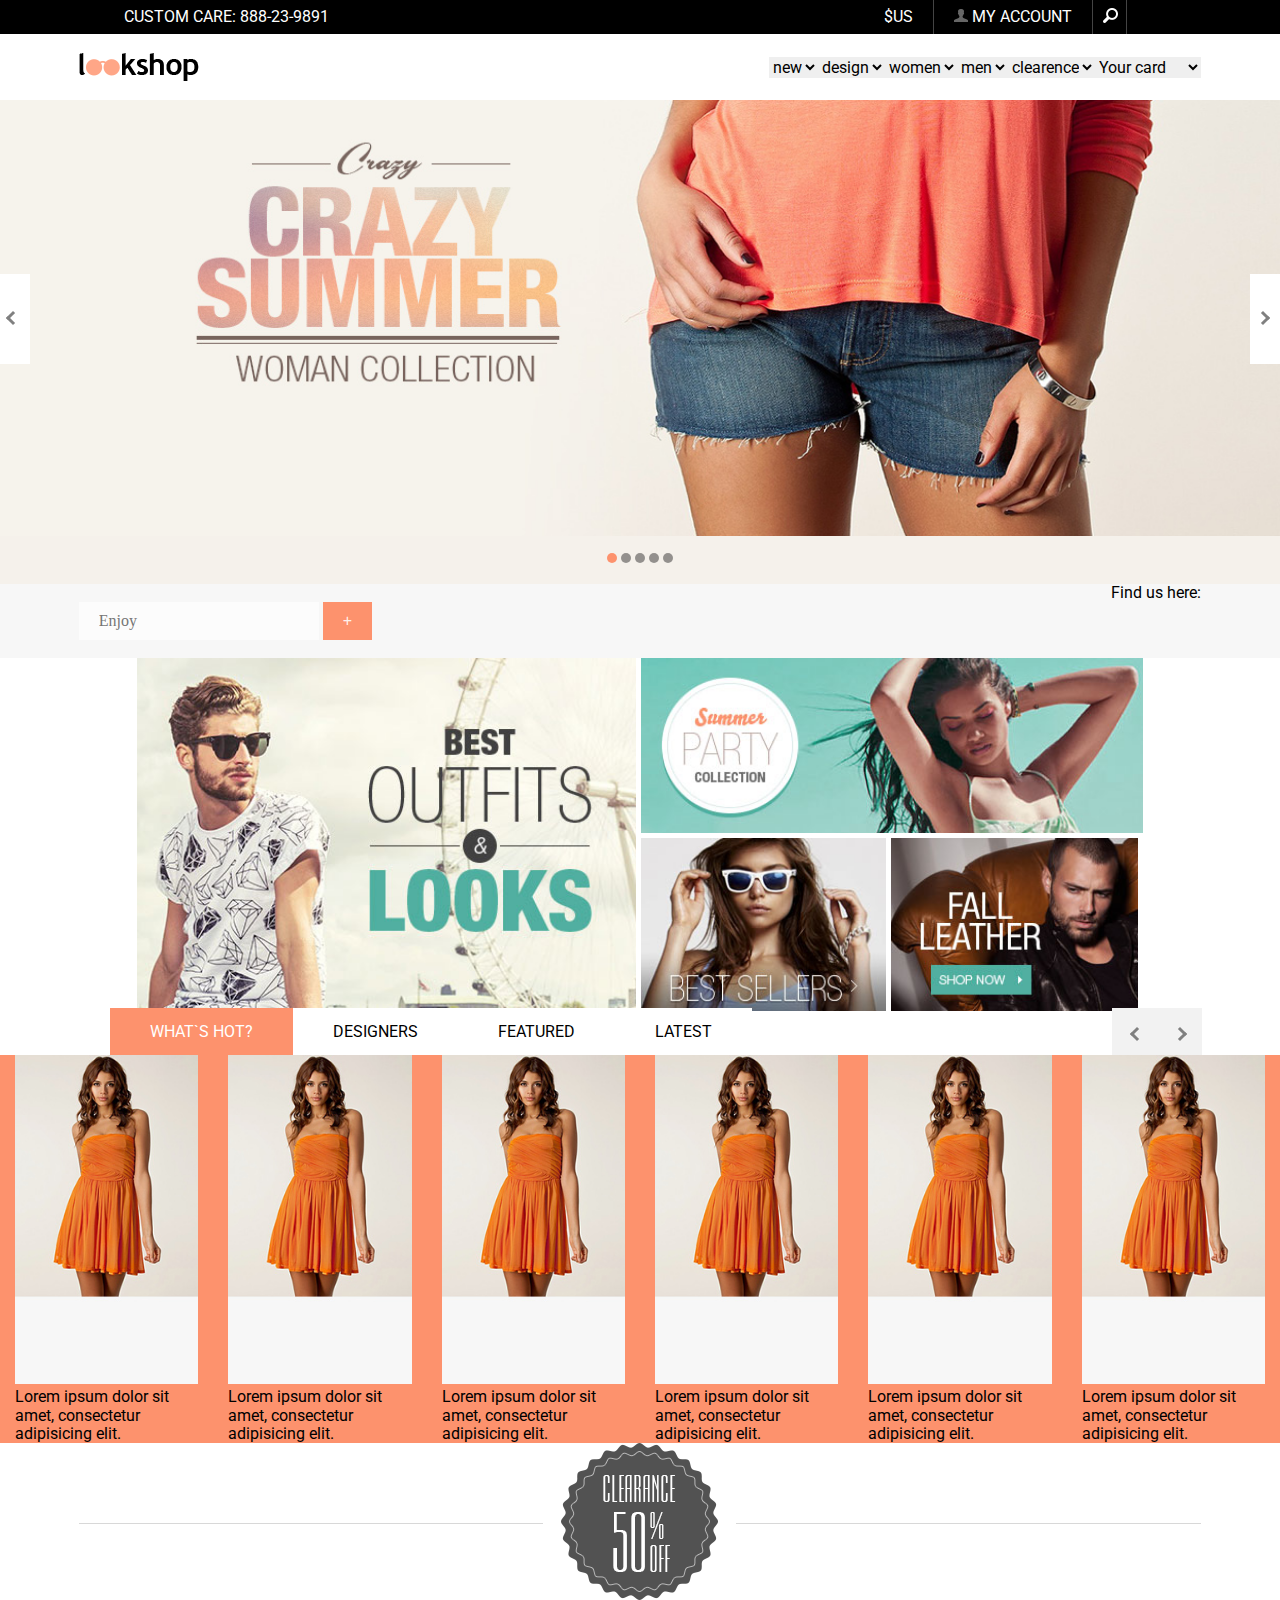
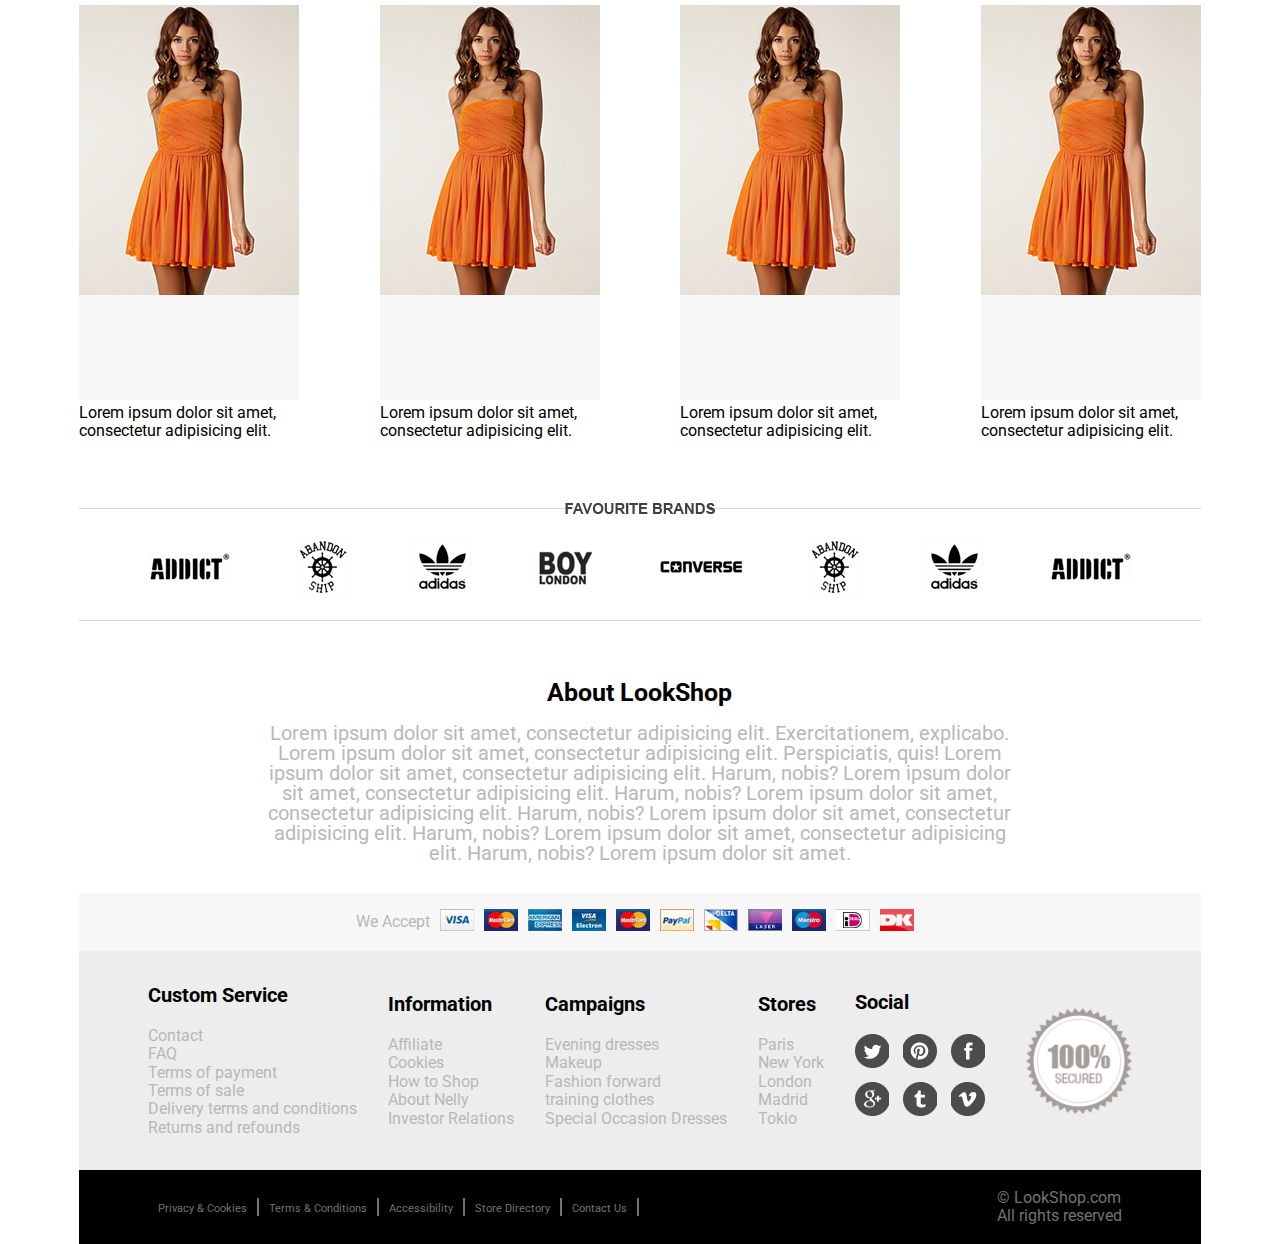
==== homework04/index.html @ 44916076 "hw04 fix collage and hover carusel" ====
<!doctype html>
<html lang="en">
<head>
    <meta charset="UTF-8">
    <meta name="viewport"
          content="width=device-width, user-scalable=no, initial-scale=1.0, maximum-scale=1.0, minimum-scale=1.0">
    <meta http-equiv="X-UA-Compatible" content="ie=edge">
    <link rel="stylesheet" href="css/style.css">
    <link href="https://fonts.googleapis.com/css?family=Roboto" rel="stylesheet">
    <title>Document</title>
</head>
<body>
<div id="wrapper">
    <div id="header" class="header">
        <div class="user-line">
            <span>custom care: 888-23-9891</span>
            <ul class="settings">
                <li><a class="active" href="#">$us</a>
                    <ul class="langueges">
                        <li><a href="#">ru</a></li>
                        <li><a href="#">chinese</a></li>
                        <li><a href="#">pl</a></li>
                    </ul>
                </li>
                <li><img src="img/user.png" alt=""> <a href="#">my account</a></li>
                <li class="search">
                    <form action="#">
                        <input type="text">
                    </form>
                </li>
            </ul>
        </div>
        <div class="header-bottom">
            <img src="img/logo.png" alt="">
            <ul class="select">
                <li>
                    <form action="#">
                        <select name="new" id="s1">
                            <option value="">new</option>
                            <option value=""></option>
                            <option value=""></option>
                        </select>
                    </form>
                </li>
                <li>
                    <form action="#">
                        <select name="design" id="s2">
                            <option value="">design</option>
                            <option value=""></option>
                            <option value=""></option>
                        </select>
                    </form>
                </li>
                <li>
                    <form action="#">
                        <select name="women" id="s3">
                            <option value="">women</option>
                            <option value=""></option>
                            <option value=""></option>
                        </select>
                    </form>
                </li>
                <li>
                    <form action="#">
                        <select name="men" id="s4">
                            <option value="">men</option>
                            <option value=""></option>
                            <option value=""></option>
                        </select>
                    </form>
                </li>
                <li>
                    <form action="#">
                        <select name="clearence" id="s5">
                            <option value="">clearence</option>
                            <option value=""></option>
                            <option value=""></option>
                        </select>
                    </form>
                </li>
                <li>
                    <form>
                        <select id="card" name="card">
                            <option value="au">Your card</option>
                            <option value="ca">second card</option>
                            <option value="usa">credit card</option>
                        </select>
                    </form>


                </li>
            </ul>
        </div>
    </div>
    <div id="main">
        <div class="container">
            <input type="radio" name="image" id="i1" checked>
            <input type="radio" name="image" id="i2">
            <input type="radio" name="image" id="i3">
            <input type="radio" name="image" id="i4">
            <input type="radio" name="image" id="i5">

            <div class="slide-img" id="one">
                <img src="img/slider0.jpg" alt="">
                <label for="i5" class="pre">
                    <div class="arrow-left"></div>
                </label>
                <label for="i2" class="nxt">
                    <div class="arrow-right"></div>
                </label>
            </div>
            <div class="slide-img" id="two">
                <img src="img/slider1.jpg" alt="">
                <label for="i1" class="pre">
                    <div class="arrow-left"></div>
                </label>
                <label for="i3" class="nxt">
                    <div class="arrow-right"></div>
                </label>
            </div>
            <div class="slide-img" id="three">
                <img src="img/slider2.jpg" alt="">
                <label for="i2" class="pre">
                    <div class="arrow-left"></div>
                </label>
                <label for="i4" class="nxt">
                    <div class="arrow-right"></div>
                </label>
            </div>
            <div class="slide-img" id="four">
                <img src="img/slider3.jpg" alt="">
                <label for="i3" class="pre">
                    <div class="arrow-left"></div>
                </label>
                <label for="i5" class="nxt">
                    <div class="arrow-right"></div>
                </label>
            </div>
            <div class="slide-img" id="five">
                <img src="https://static.zerochan.net/Dio.Brando.full.704093.jpg" alt="">
                <label for="i4" class="pre">
                    <div class="arrow-left"></div>
                </label>
                <label for="i1" class="nxt">
                    <div class="arrow-right"></div>
                </label>
            </div>
            <div class="nav-dots">
                <label for="i1" class="dots" id="dot1"></label>
                <label for="i2" class="dots" id="dot2"></label>
                <label for="i3" class="dots" id="dot3"></label>
                <label for="i4" class="dots" id="dot4"></label>
                <label for="i5" class="dots" id="dot5"></label>
            </div>
        </div>
        <div class="social-line">
            <div>
                <form action="#">
                    <input class="enjoy-css" placeholder="Enjoy"/>
                    <input type="button" class="plus" value="+"/>
                </form>
                <ul>
                    <li>Find us here:</li>
                    <li><a href="#"><img src="#" alt=""></a></li>
                    <li><a href="#"><img src="#" alt=""></a></li>
                    <li><a href="#"><img src="#" alt=""></a></li>
                </ul>
            </div>
        </div>
        <div class="collage">
            <div class="col-one">
                <a href="#"><img src="img/collage1.jpg" alt=""></a>
            </div>
            <div class="col-two">
                <div class="row-one">
                    <a href="#"><img src="img/collage2.jpg" alt=""></a>
                </div>
                <div class="row-two">
                    <a href="#"><img src="img/collage3.jpg" alt=""></a>
                    <a href="#"><img src="img/collage4.jpg" alt=""></a>
                </div>
            </div>
        </div>
    </div>
    <div class="carusel">
        <div class="carusel-menu">
            <ul>
                <li class="active"><a href="#">what`s hot?</a></li>
                <li><a href="#">designers</a></li>
                <li><a href="#">featured</a></li>
                <li><a href="#">latest</a></li>
            </ul>
            <div class="arrows">
                <div>
                    <div class="arrow-left"></div>
                </div>
                <div>
                    <div class="arrow-right"></div>
                </div>

            </div>
        </div>
        <div class="carusel-baraban">
            <div class="holder">
                <div class="holder-wrapper">
                    <div>
                        <img src="img/carusel.jpg" alt="">
                    </div>
                    <div class="carusel-content">
                        <div class="add-card"></div>
                        <div>
                            <p>Lorem ipsum dolor sit amet,
                                consectetur adipisicing elit.</p>
                        </div>
                    </div>
                </div>
            </div>
            <div class="holder">
                <div class="holder-wrapper">
                    <div>
                        <img src="img/carusel.jpg" alt="">
                    </div>
                    <div class="carusel-content">
                        <div class="add-card"></div>
                        <div>
                            <p>Lorem ipsum dolor sit amet,
                                consectetur adipisicing elit.</p>
                        </div>
                    </div>
                </div>
            </div>
            <div class="holder">
                <div class="holder-wrapper">
                    <div>
                        <img src="img/carusel.jpg" alt="">
                    </div>
                    <div class="carusel-content">
                        <div class="add-card"></div>
                        <div>
                            <p>Lorem ipsum dolor sit amet,
                                consectetur adipisicing elit.</p>
                        </div>
                    </div>
                </div>
            </div>
            <div class="holder">
                <div class="holder-wrapper">
                    <div>
                        <img src="img/carusel.jpg" alt="">
                    </div>
                    <div class="carusel-content">
                        <div class="add-card"></div>
                        <div>
                            <p>Lorem ipsum dolor sit amet,
                                consectetur adipisicing elit.</p>
                        </div>
                    </div>
                </div>
            </div>
            <div class="holder">
                <div class="holder-wrapper">
                    <div>
                        <img src="img/carusel.jpg" alt="">
                    </div>
                    <div class="carusel-content">
                        <div class="add-card"></div>
                        <div>
                            <p>Lorem ipsum dolor sit amet,
                                consectetur adipisicing elit.</p>
                        </div>
                    </div>
                </div>
            </div>
            <div class="holder">
                <div class="holder-wrapper">
                    <div>
                        <img src="img/carusel.jpg" alt="">
                    </div>
                    <div class="carusel-content">
                        <div class="add-card"></div>
                        <div>
                            <p>Lorem ipsum dolor sit amet,
                                consectetur adipisicing elit.</p>
                        </div>
                    </div>
                </div>
            </div>
        </div>
    </div>
    <div class="top-sales">
        <div class="rectangle">
            <div class="line"></div>
            <div>
                <img src="img/clearance.png" alt="">
            </div>
            <div class="line"></div>
        </div>
        <div class="top-model">
            <div class="holder">
                <div class="holder-wrapper">
                    <div>
                        <img src="img/carusel.jpg" alt="">
                    </div>
                    <div class="carusel-content">
                        <div class="add-card"></div>
                        <div>
                            <p>Lorem ipsum dolor sit amet,
                                consectetur adipisicing elit.</p>
                        </div>
                    </div>
                </div>
            </div>
            <div class="holder">
                <div class="holder-wrapper">
                    <div>
                        <img src="img/carusel.jpg" alt="">
                    </div>
                    <div class="carusel-content">
                        <div class="add-card"></div>
                        <div>
                            <p>Lorem ipsum dolor sit amet,
                                consectetur adipisicing elit.</p>
                        </div>
                    </div>
                </div>
            </div>
            <div class="holder">
                <div class="holder-wrapper">
                    <div>
                        <img src="img/carusel.jpg" alt="">
                    </div>
                    <div class="carusel-content">
                        <div class="add-card"></div>
                        <div>
                            <p>Lorem ipsum dolor sit amet,
                                consectetur adipisicing elit.</p>
                        </div>
                    </div>
                </div>
            </div>
            <div class="holder">
                <div class="holder-wrapper">
                    <div>
                        <img src="img/carusel.jpg" alt="">
                    </div>
                    <div class="carusel-content">
                        <div class="add-card"></div>
                        <div>
                            <p>Lorem ipsum dolor sit amet,
                                consectetur adipisicing elit.</p>
                        </div>
                    </div>
                </div>
            </div>
    </div>
    <div class="add">
        <div>
            <div class="line"></div>
            <img src="img/favorite.png" alt="">
            <div class="line"></div>
        </div>
        <div class="brends">
            <img src="img/brend1.png" alt="">
            <img src="img/brend2.png" alt="">
            <img src="img/brend3.png" alt="">
            <img src="img/brend4.png" alt="">
            <img src="img/brend5.png" alt="">
            <img src="img/brend2.png" alt="">
            <img src="img/brend3.png" alt="">
            <img src="img/brend1.png" alt="">
        </div>
        <div class="line"></div>
    </div>
    <div class="about">
        <h3>About LookShop</h3>
        <p>Lorem ipsum dolor sit amet, consectetur adipisicing elit. Exercitationem, explicabo.
            Lorem ipsum dolor sit amet, consectetur adipisicing elit. Perspiciatis, quis!
            Lorem ipsum dolor sit amet, consectetur adipisicing elit. Harum, nobis?
            Lorem ipsum dolor sit amet, consectetur adipisicing elit. Harum, nobis?
            Lorem ipsum dolor sit amet, consectetur adipisicing elit. Harum, nobis?
            Lorem ipsum dolor sit amet, consectetur adipisicing elit. Harum, nobis?
            Lorem ipsum dolor sit amet, consectetur adipisicing elit. Harum, nobis?
            Lorem ipsum dolor sit amet.</p>
    </div>
    <div class="pay">
        <div class="pay-systems">
            <span>We Accept</span>
            <a href="#"><img src="img/pay-visa.jpg" alt=""></a>
            <a href="#"><img src="img/pay-mastercard.jpg" alt=""></a>
            <a href="#"><img src="img/pay-blue.jpg" alt=""></a>
            <a href="#"><img src="img/pay-electron.jpg" alt=""></a>
            <a href="#"><img src="img/pay-mastercard.jpg" alt=""></a>
            <a href="#"><img src="img/pay-pal.jpg" alt=""></a>
            <a href="#"><img src="img/pay-delta.jpg" alt=""></a>
            <a href="#"><img src="img/pay-lafer.jpg" alt=""></a>
            <a href="#"><img src="img/pay-uno.jpg" alt=""></a>
            <a href="#"><img src="img/pay-di.jpg" alt=""></a>
            <a href="#"><img src="img/pay-dk.jpg" alt=""></a>
        </div>
    </div>
    <footer id="footer" class="footer">
        <div class="lighter-foot">
            <div>
                <ul>
                    <li><a href="#">Custom Service</a></li>
                    <li><a href="#">Contact</a></li>
                    <li><a href="#">FAQ</a></li>
                    <li><a href="#">Terms of payment</a></li>
                    <li><a href="#">Terms of sale</a></li>
                    <li><a href="#">Delivery terms and conditions</a></li>
                    <li><a href="#">Returns and refounds</a></li>
                </ul>
                <ul>
                    <li><a href="#">Information</a></li>
                    <li><a href="#">Affiliate</a></li>
                    <li><a href="#">Cookies</a></li>
                    <li><a href="#">How to Shop</a></li>
                    <li><a href="#">About Nelly</a></li>
                    <li><a href="#">Investor Relations</a></li>
                </ul>
                <ul>
                    <li><a href="#">Campaigns</a></li>
                    <li><a href="#">Evening dresses</a></li>
                    <li><a href="#">Makeup</a></li>
                    <li><a href="#">Fashion forward</a></li>
                    <li><a href="#">training clothes</a></li>
                    <li><a href="#">Special Occasion Dresses</a></li>
                </ul>
                <ul>
                    <li><a href="#">Stores</a></li>
                    <li><a href="#">Paris</a></li>
                    <li><a href="#">New York</a></li>
                    <li><a href="#">London</a></li>
                    <li><a href="#">Madrid</a></li>
                    <li><a href="#">Tokio</a></li>
                </ul>
                <ul class='social'>
                    <li><a href="#">Social</a></li>
                    <li>
                        <a href="#"><img src="img/twitter.png" alt=""></a>
                        <a href="#"><img src="img/patreon.png" alt=""></a>
                        <a href="#"><img src="img/facebook.png" alt=""></a>
                    </li>
                    <li>
                        <a href="#"><img src="img/google.png" alt=""></a>
                        <a href="#"><img src="img/tumblr.png" alt=""></a>
                        <a href="#"><img src="img/vine.png" alt=""></a>
                    </li>
                </ul>
                <img class="rectangle" src="img/100percent.png" alt="">
            </div>
        </div>
        <div class="dark-foot">

            <div>
                <ul class="menu-bottom">
                    <li><a href="#">Privacy & Cookies</a></li>
                    <li><a href="#">Terms & Conditions</a></li>
                    <li><a href="#">Accessibility</a></li>
                    <li><a href="#">Store Directory</a></li>
                    <li><a href="#">Contact Us</a></li>
                </ul>
            </div>
            <div class="copy">
                <ul>
                    <li>&copy LookShop.com</li>
                    <li>All rights reserved</li>
                </ul>
            </div>
        </div>
    </footer>
</body>
</html>
---- homework04/css/style.css ----
* {
    padding: 0;
    margin: 0;
    box-sizing: border-box;
    font-family: 'Roboto', sans-serif;
}

html {
    height: 100%;
}

a {
    text-decoration: none;
    color: #000;
}

ul {
    list-style: none;
}

.wrapper {
    min-height: 100%;
    width: 100%;
    position: relative;
}

.user-line span {
    display: flex;
    align-self: center;
    margin: 0 124px;
    text-transform: uppercase;
}

.user-line {
    color: #ffffff;
    background-color: #000000;
    display: flex;
    flex-direction: row;
    justify-content: space-between;

}

.user-line a {
    color: #ffffff;
}

.user-line .settings {
    display: flex;
    cursor: pointer;
    margin: 0 153px;
    text-transform: uppercase;
    font-family: sans-serif;
}

.user-line .settings li {
    position: relative;
}

.user-line li {
    line-height: 34px;
    padding: 0 20px;
    border-right: 1px solid #444444;
    text-align: center;
}

.user-line .settings .langueges {
    display: none;
    position: absolute;

}

.user-line .settings li:hover .langueges {
    display: block;
    position: absolute;
    background-color: #000;
    animation: navbar 250ms;
}

.user-line .settings li:hover {
    background-color: #900;
}

.user-line .settings li:hover .active {
    color: #fff;
}

.user-line .settings .search {
    width: 34px;
    padding: 0 0;
}

.user-line .settings .search form input {
    background: black url('../img/searchicon.png') no-repeat;
    width: 100%;
    border: none;
    background-position: 10px 0;
}

.header-bottom {
    height: 66px;
    width: 87.7%;
    margin: 0 auto;
    display: flex;
    flex-direction: row;
    justify-content: space-between;
    align-items: center;
}

.header-bottom .select {
    display: flex;
    flex-direction: row;
    align-items: center;
}

.header-bottom select {
    border: none;
}

.container {
    width: 100%;
    height: 484px;
    position: relative;
    background-color: #f5f1eb;
}

.slide-img {
    position: absolute;
    width: 100%;
    height: 90%;
    z-index: 100;
}

.slide-img img {
    width: 100%;
    height: 100%;
}

#i0,
#i1,
#i2,
#i3,
#i4,
#i5 {
    display: none;
}

.pre, .nxt {
    cursor: pointer;
    width: 30px;
    height: 90px;
    background-color: #fff;
    z-index: 11;
}

.pre {
    position: absolute;
    top: 40%;
    left: 0;
}

.nxt {
    position: absolute;
    top: 40%;
    right: 0;
}

.arrow-left,
.arrow-right {
    position: absolute;
    z-index: 11;
    width: 10px;
    height: 10px;
    border-left: 3px solid gray;
    border-bottom: 3px solid gray;
    top: 43%;
    left: 25%;

}

.arrow-left {
    transform: rotate(45deg);
}

.arrow-right {
    transform: rotate(225deg);
}

.nav-dots {
    width: 100%;
    height: 11px;
    bottom: 5%;
    position: absolute;
    z-index: 13;
    text-align: center;
}

.dots {
    display: inline-block;
    width: 10px;
    height: 10px;
    position: relative;
    border-radius: 50%;
    background: rgba(0, 0, 0, .4);
}

.slide-img {
    right: 100%;
    z-index: -1;
}

#i1:checked ~ #one,
#i2:checked ~ #two,
#i3:checked ~ #three,
#i4:checked ~ #four,
#i5:checked ~ #five {
    z-index: 9;
    right: 0;
    -webkit-animation: slider 1000ms;
    -o-animation: slider 1000ms;
    animation: slider 1000ms;
}

#i1:checked ~ .nav-dots #dot1,
#i2:checked ~ .nav-dots #dot2,
#i3:checked ~ .nav-dots #dot3,
#i4:checked ~ .nav-dots #dot4,
#i5:checked ~ .nav-dots #dot5 {
    background: #fd926d;
}

.social-line {
    background: #f7f7f7;
}

.social-line div {
    display: flex;
    flex-direction: row;
    justify-content: space-between;
    align-items: center;
    width: 87.7%;
    margin: 0 auto;
}

.plus {
    border: none;
    padding: 10px 20px;
    -webkit-box-sizing: content-box;
    -moz-box-sizing: content-box;
    box-sizing: content-box;
    cursor: pointer;
    color: rgba(255, 255, 255, 0.9);
    background: #fd926d;
    font: normal 16px/normal Arial Black, Gadget, sans-serif;
    -o-text-overflow: clip;
    text-overflow: clip;
    -webkit-transition: all 300ms cubic-bezier(0.42, 0, 0.58, 1);
    -moz-transition: all 300ms cubic-bezier(0.42, 0, 0.58, 1);
    -o-transition: all 300ms cubic-bezier(0.42, 0, 0.58, 1);
    transition: all 300ms cubic-bezier(0.42, 0, 0.58, 1);
}

.enjoy-css {
    border: none;
    -webkit-box-sizing: content-box;
    -moz-box-sizing: content-box;
    box-sizing: content-box;
    padding: 10px 20px;
    font: normal 16px/normal "Times New Roman", Times, serif;
    color: rgba(0, 142, 198, 1);
    -o-text-overflow: clip;
    text-overflow: clip;
    background: rgba(252, 252, 252, 1);
    text-shadow: 1px 1px 0 rgba(255, 255, 255, 0.66);
    -webkit-transition: all 200ms cubic-bezier(0.42, 0, 0.58, 1);
    -moz-transition: all 200ms cubic-bezier(0.42, 0, 0.58, 1);
    -o-transition: all 200ms cubic-bezier(0.42, 0, 0.58, 1);
    transition: all 200ms cubic-bezier(0.42, 0, 0.58, 1);
}

.collage {
    width: 87.8%;
    height: 350px;
    margin: 0 auto;
    display: flex;
    flex-direction: row;
    justify-content: center;
}

.collage img {
    height: 100%;
    width: 100%;
}

.collage > div:first-child {
    margin-right: 5px;
}

.col-two > div:first-child {
    margin-bottom: 5px;
}

.row-two > a:first-child {
    padding-right: 5px;
}

.col-one {
    height: 100%;
}

.col-two {
    display: flex;
    flex-direction: column;
}

.row-one {
    height: 50%;
    width: 100%;
}

.row-two {
    display: flex;
    height: 50%;
    width: 100%;
}

.carusel {
    display: flex;
    flex-direction: column;
    justify-content: center;

}

.carusel .carusel-menu {
    display: flex;
    flex-direction: row;
    margin: 0 auto;
    width: 87.8%;
    transition: 500ms;
}

.carusel .carusel-menu ul li {
    cursor: pointer;
    line-height: 47px;
    text-align: center;
    text-transform: uppercase;
    display: inline-block;
    background: #fff;
    padding: 0 40px;
    transition: 500ms;
}

.carusel .carusel-menu ul li:hover {
    background: #fd926d;
    transition: 500ms;
}

.carusel .carusel-menu ul li:hover a {
    color: #fff;
    transition: 500ms;
}

.carusel .carusel-menu ul .active {
    background: #fd926d;
}

.carusel .carusel-menu ul .active a {
    color: #fff;
}

.carusel .carusel-menu ul li a {
    color: #000;
}

.carusel .carusel-menu ul {
    display: flex;
    justify-content: flex-end;
    width: 60%;
}

.carusel-menu .arrows {
    width: 40%;
    display: flex;
    justify-content: flex-end;
}

.carusel-menu .arrows > div {
    width: 10%;
    height: 100%;
    cursor: pointer;
    background: #f2f2f2;
}

.carusel-menu .arrows > div:hover {
    background: #fd926d;
    transition: 500ms;
}

.carusel-baraban {
    width: 100%;
    display: flex;
    flex-direction: row;
    justify-content: center;
    background: #fd926d;
}

.carusel-baraban > div {
    padding: 0 15px;
}

.carusel-baraban div, .carusel-baraban img, .carusel-baraban p {
    width: 100%;
}



.carusel-baraban .holder{
    cursor: pointer;
}
.top-sales {
    width: 87.7%;
    margin: 0 auto;
    display: flex;
    flex-direction: column;
    justify-content: center;
}

.top-sales .rectangle {
    display: flex;
    flex-direction: row;
    justify-content: center;
    align-items: center;
}

.top-sales .rectangle > div > img {
    padding: 0 18px;
}

.line {
    width: 100%;
    height: 0;
    border-bottom: 1px solid #d8d8d8;
}

.top-sales .top-model {
    display: flex;
    flex-direction: row;
    justify-content: space-between;
}

.holder:hover .holder-wrapper {
    transition: .5s;
    position: relative;
    top: -10px;
    box-shadow: 0 5px 20px 0 #000;
}

.top-sales .holder{
    max-width: 220px;
}


.arrows .arrow-left,
.arrows .arrow-right {
    position: relative;
    z-index: 1;
    top: 45%;
    width: 10px;
    height: 10px;
    border-left: 3px solid gray;
    border-bottom: 3px solid gray;
}

.arrows .arrow-right {
    left: 40%;

}

.arrows .arrow-left {
    left: 45%;
}

.add {
    padding: 62px 0;
}

.add > div:first-child {
    display: flex;
    flex-direction: row;
    align-items: center;
}

.add .brends {
    display: flex;
    flex-direction: row;
    align-items: center;
    justify-content: space-between;
    width: 87.7%;
    height: 106px;
    margin: 0 auto;
}

.about {
    margin: 0 auto 30px auto;
    display: flex;
    flex-direction: column;
    width: 67.7%;
    align-items: center;
    line-height: 20px;
    font-size: 20px;
    text-align: center;
    color: #b8b8b8;
}

.about h3 {
    color: #000;
    font-size: 25px;
    padding-bottom: 20px
}

.pay {
    background: #f7f7f7;

}

.pay-systems {
    height: 58px;
    display: flex;
    justify-content: center;
    align-items: center;
    width: 87.7%;
    margin: 0 auto;
    color: #b8b8b8;
}

.pay .pay-systems a, .pay .pay-systems span {
    margin-right: 10px;
}

.footer .lighter-foot {
    background: #ededed;
}

.footer .lighter-foot div {
    display: flex;
    flex-direction: row;
    width: 87.7%;
    margin: 0 auto;
    justify-content: space-between;
    align-items: center;
    padding: 33px 0;
}

.footer .lighter-foot div ul li:first-child a {
    font-weight: bolder;
    font-size: 20px;
    color: #000;
}

.footer .lighter-foot div ul li:first-child {
    padding-bottom: 20px;
}

.footer .lighter-foot div .social img {
    margin: 0 10px 10px 0;
}

.footer .lighter-foot div ul li a {
    color: #b8b8b8;
}

.footer .lighter-foot .rectangle {
    width: 106px;
    height: 106px;
}

.footer .lighter-foot ul li:hover {
    font-weight: bolder;
    font-size: 20px;
    transition: 500ms;
}

.footer .lighter-foot ul li:hover a {
    color: #000;
    transition: 500ms;
}

.footer {
    background: #000;
}

.footer .dark-foot {
    display: flex;
    justify-content: space-between;
    align-items: center;
    margin: 0 auto;
    width: 87.7%;
    min-height: 74px;
}

.menu-bottom {
    display: flex;
    justify-content: flex-end;
    align-items: center;
    width: 100%;
    justify-items: auto;
}

.dark-foot li a {
    color: #737373;
    font-size: 11px;
}

.footer .dark-foot ul li {
    padding: 0 10px;
    border-right: 2px solid #737373;
}

.footer .dark-foot .copy li {
    color: #737373;
    border-right: none;
}

.footer .dark-foot ul li:hover {
    background: #737373;
    transition: 500ms;
}

.footer .dark-foot ul li:hover a {
    color: #000;
    transition: 500ms;
}

@keyframes navbar {
    0% {
        opacity: 0;
        top: 37px;
    }
    100% {
        opacity: 1;
        top: 34px;
    }
}

@keyframes slider {
    0% {
        opacity: 0;
        right: 10px;
    }
    100% {
        opacity: 1;
        right: 0;
    }
}

/*! normalize.css v8.0.0 | MIT License | github.com/necolas/normalize.css */

/* Document
   ========================================================================== */

/**
 * 1. Correct the line height in all browsers.
 * 2. Prevent adjustments of font size after orientation changes in iOS.
 */

html {
    line-height: 1.15; /* 1 */
    -webkit-text-size-adjust: 100%; /* 2 */
}

/* Sections
   ========================================================================== */

/**
 * Remove the margin in all browsers.
 */

body {
    margin: 0;
}

/**
 * Correct the font size and margin on `h1` elements within `section` and
 * `article` contexts in Chrome, Firefox, and Safari.
 */

h1 {
    font-size: 2em;
    margin: 0.67em 0;
}

/* Grouping content
   ========================================================================== */

/**
 * 1. Add the correct box sizing in Firefox.
 * 2. Show the overflow in Edge and IE.
 */

hr {
    box-sizing: content-box; /* 1 */
    height: 0; /* 1 */
    overflow: visible; /* 2 */
}

/**
 * 1. Correct the inheritance and scaling of font size in all browsers.
 * 2. Correct the odd `em` font sizing in all browsers.
 */

pre {
    font-family: monospace, monospace; /* 1 */
    font-size: 1em; /* 2 */
}

/* Text-level semantics
   ========================================================================== */

/**
 * Remove the gray background on active links in IE 10.
 */

a {
    background-color: transparent;
}

/**
 * 1. Remove the bottom border in Chrome 57-
 * 2. Add the correct text decoration in Chrome, Edge, IE, Opera, and Safari.
 */

abbr[title] {
    border-bottom: none; /* 1 */
    text-decoration: underline; /* 2 */
    text-decoration: underline dotted; /* 2 */
}

/**
 * Add the correct font weight in Chrome, Edge, and Safari.
 */

b,
strong {
    font-weight: bolder;
}

/**
 * 1. Correct the inheritance and scaling of font size in all browsers.
 * 2. Correct the odd `em` font sizing in all browsers.
 */

code,
kbd,
samp {
    font-family: monospace, monospace; /* 1 */
    font-size: 1em; /* 2 */
}

/**
 * Add the correct font size in all browsers.
 */

small {
    font-size: 80%;
}

/**
 * Prevent `sub` and `sup` elements from affecting the line height in
 * all browsers.
 */

sub,
sup {
    font-size: 75%;
    line-height: 0;
    position: relative;
    vertical-align: baseline;
}

sub {
    bottom: -0.25em;
}

sup {
    top: -0.5em;
}

/* Embedded content
   ========================================================================== */

/**
 * Remove the border on images inside links in IE 10.
 */

img {
    border-style: none;
}

/* Forms
   ========================================================================== */

/**
 * 1. Change the font styles in all browsers.
 * 2. Remove the margin in Firefox and Safari.
 */

button,
input,
optgroup,
select,
textarea {
    font-family: inherit; /* 1 */
    font-size: 100%; /* 1 */
    line-height: 1.15; /* 1 */
    margin: 0; /* 2 */
}

/**
 * Show the overflow in IE.
 * 1. Show the overflow in Edge.
 */

button,
input { /* 1 */
    overflow: visible;
}

/**
 * Remove the inheritance of text transform in Edge, Firefox, and IE.
 * 1. Remove the inheritance of text transform in Firefox.
 */

button,
select { /* 1 */
    text-transform: none;
}

/**
 * Correct the inability to style clickable types in iOS and Safari.
 */

button,
[type="button"],
[type="reset"],
[type="submit"] {
    -webkit-appearance: button;
}

/**
 * Remove the inner border and padding in Firefox.
 */

button::-moz-focus-inner,
[type="button"]::-moz-focus-inner,
[type="reset"]::-moz-focus-inner,
[type="submit"]::-moz-focus-inner {
    border-style: none;
    padding: 0;
}

/**
 * Restore the focus styles unset by the previous rule.
 */

button:-moz-focusring,
[type="button"]:-moz-focusring,
[type="reset"]:-moz-focusring,
[type="submit"]:-moz-focusring {
    outline: 1px dotted ButtonText;
}

/**
 * Correct the padding in Firefox.
 */

fieldset {
    padding: 0.35em 0.75em 0.625em;
}

/**
 * 1. Correct the text wrapping in Edge and IE.
 * 2. Correct the color inheritance from `fieldset` elements in IE.
 * 3. Remove the padding so developers are not caught out when they zero out
 *    `fieldset` elements in all browsers.
 */

legend {
    box-sizing: border-box; /* 1 */
    color: inherit; /* 2 */
    display: table; /* 1 */
    max-width: 100%; /* 1 */
    padding: 0; /* 3 */
    white-space: normal; /* 1 */
}

/**
 * Add the correct vertical alignment in Chrome, Firefox, and Opera.
 */

progress {
    vertical-align: baseline;
}

/**
 * Remove the default vertical scrollbar in IE 10+.
 */

textarea {
    overflow: auto;
}

/**
 * 1. Add the correct box sizing in IE 10.
 * 2. Remove the padding in IE 10.
 */

[type="checkbox"],
[type="radio"] {
    box-sizing: border-box; /* 1 */
    padding: 0; /* 2 */
}

/**
 * Correct the cursor style of increment and decrement buttons in Chrome.
 */

[type="number"]::-webkit-inner-spin-button,
[type="number"]::-webkit-outer-spin-button {
    height: auto;
}

/**
 * 1. Correct the odd appearance in Chrome and Safari.
 * 2. Correct the outline style in Safari.
 */

[type="search"] {
    -webkit-appearance: textfield; /* 1 */
    outline-offset: -2px; /* 2 */
}

/**
 * Remove the inner padding in Chrome and Safari on macOS.
 */

[type="search"]::-webkit-search-decoration {
    -webkit-appearance: none;
}

/**
 * 1. Correct the inability to style clickable types in iOS and Safari.
 * 2. Change font properties to `inherit` in Safari.
 */

::-webkit-file-upload-button {
    -webkit-appearance: button; /* 1 */
    font: inherit; /* 2 */
}

/* Interactive
   ========================================================================== */

/*
 * Add the correct display in Edge, IE 10+, and Firefox.
 */

details {
    display: block;
}

/*
 * Add the correct display in all browsers.
 */

summary {
    display: list-item;
}

/* Misc
   ========================================================================== */

/**
 * Add the correct display in IE 10+.
 */

template {
    display: none;
}

/**
 * Add the correct display in IE 10.
 */

[hidden] {
    display: none;
}
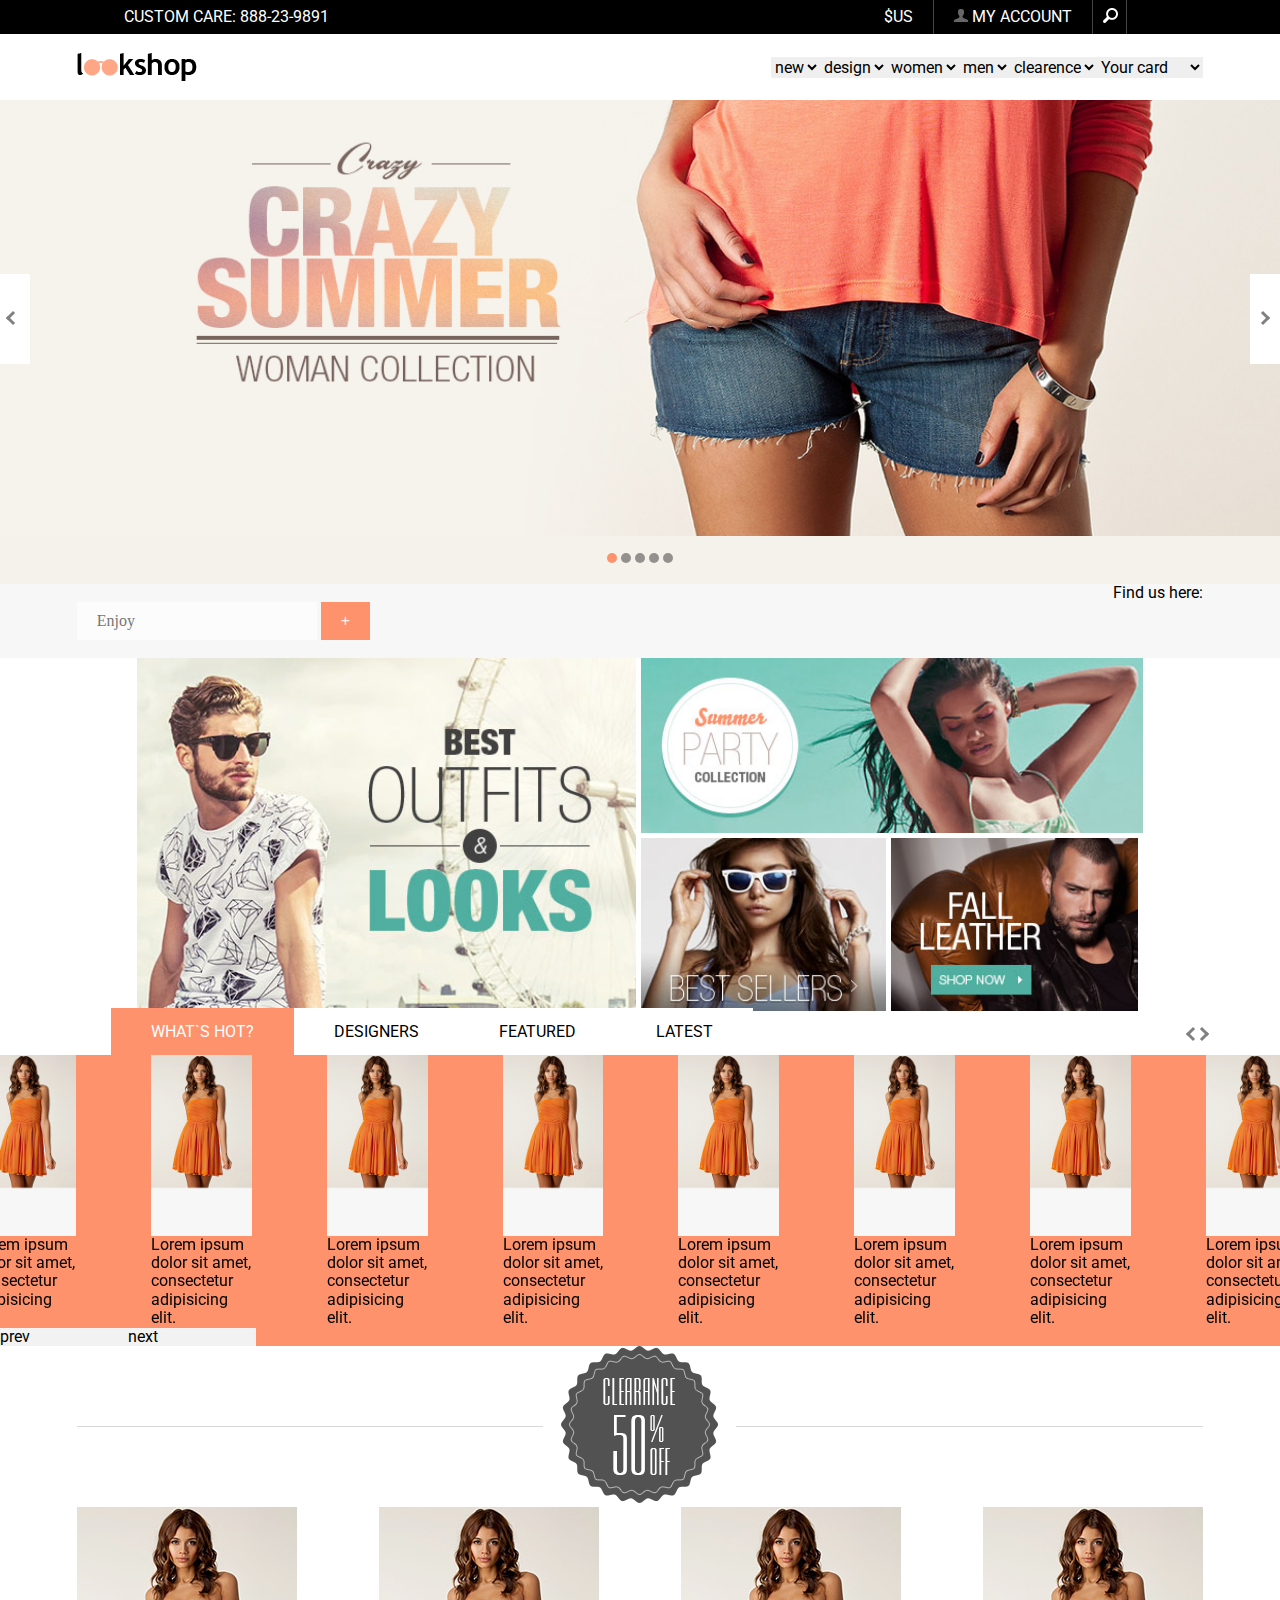
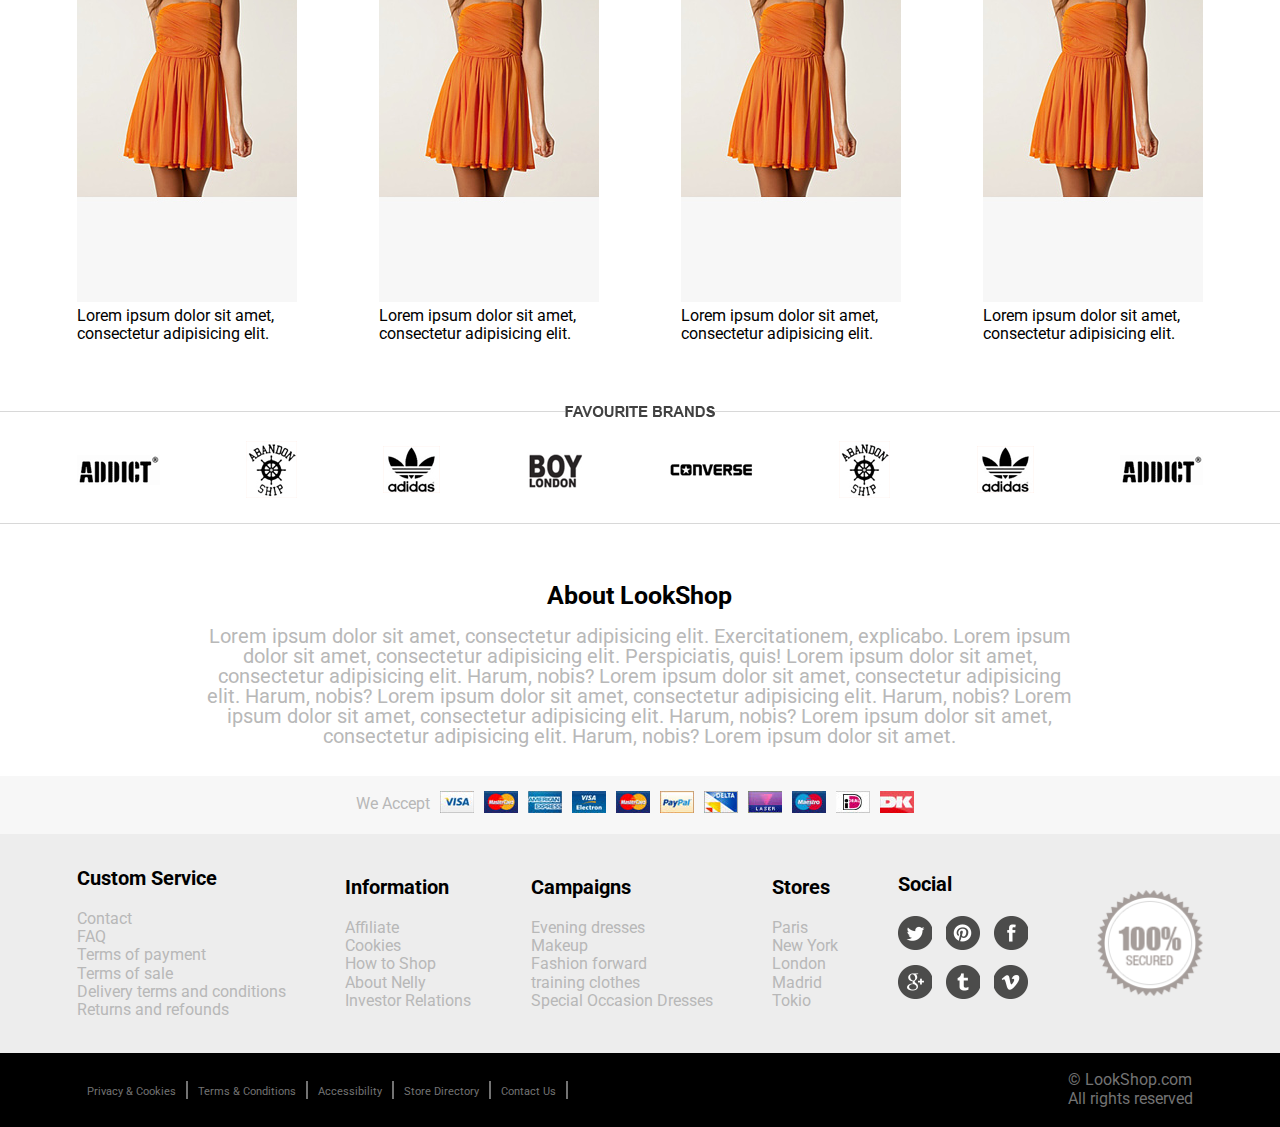
==== commit 078cf90e: "hw04 add jquery and owlCarusel plugin" ====
--- a/homework04/index.html
+++ b/homework04/index.html
@@ -7,10 +7,15 @@
     <meta http-equiv="X-UA-Compatible" content="ie=edge">
     <link rel="stylesheet" href="css/style.css">
     <link href="https://fonts.googleapis.com/css?family=Roboto" rel="stylesheet">
-    <title>Document</title>
+    <link rel="stylesheet" href="css/carousel.css">
+    <title>Homework04</title>
+
+    <!-- Owl Carusel -->
+    <link rel="stylesheet" href="js/plugins/OwlCarousel/dist/assets/owl.carousel.min.css">
+    <link rel="stylesheet" href="js/plugins/OwlCarousel/dist/assets/owl.theme.default.min.css">
 </head>
 <body>
-<div id="wrapper">
+<div id="wrapper" class="wrapper">
     <div id="header" class="header">
         <div class="user-line">
             <span>custom care: 888-23-9891</span>
@@ -182,8 +187,8 @@
             </div>
         </div>
     </div>
-    <div class="carusel">
-        <div class="carusel-menu">
+    <div class="carousel">
+        <div class="carousel-menu">
             <ul>
                 <li class="active"><a href="#">what`s hot?</a></li>
                 <li><a href="#">designers</a></li>
@@ -191,16 +196,18 @@
                 <li><a href="#">latest</a></li>
             </ul>
             <div class="arrows">
-                <div>
-                    <div class="arrow-left"></div>
-                </div>
-                <div>
-                    <div class="arrow-right"></div>
-                </div>
-
-            </div>
-        </div>
-        <div class="carusel-baraban">
+                <div class="disabled">
+                    <div class="arrow-left owl-prev owl-dots"></div>
+                </div>
+                <div class="disabled">
+                    <div class="arrow-right owl-next owl-dots"></div>
+                </div>
+
+            </div>
+        </div>
+        <div class=" owl-carousel">
+
+
             <div class="holder">
                 <div class="holder-wrapper">
                     <div>
@@ -352,6 +359,7 @@
                     </div>
                 </div>
             </div>
+        </div>
     </div>
     <div class="add">
         <div>
@@ -469,5 +477,10 @@
             </div>
         </div>
     </footer>
+    <script src="js/plugins/OwlCarousel/docs/assets/vendors/jquery.min.js"></script>
+    <script src="js/plugins/OwlCarousel/dist/owl.carousel.min.js"></script>
+    <script src="js/main.js"></script>
+
+</div>
 </body>
 </html>--- a/homework04/css/style.css
+++ b/homework04/css/style.css
@@ -98,7 +98,7 @@
 
 .header-bottom {
     height: 66px;
-    width: 87.7%;
+    width: 88%;
     margin: 0 auto;
     display: flex;
     flex-direction: row;
@@ -237,7 +237,7 @@
     flex-direction: row;
     justify-content: space-between;
     align-items: center;
-    width: 87.7%;
+    width: 88%;
     margin: 0 auto;
 }
 
@@ -323,101 +323,9 @@
     width: 100%;
 }
 
-.carusel {
-    display: flex;
-    flex-direction: column;
-    justify-content: center;
-
-}
-
-.carusel .carusel-menu {
-    display: flex;
-    flex-direction: row;
-    margin: 0 auto;
-    width: 87.8%;
-    transition: 500ms;
-}
-
-.carusel .carusel-menu ul li {
-    cursor: pointer;
-    line-height: 47px;
-    text-align: center;
-    text-transform: uppercase;
-    display: inline-block;
-    background: #fff;
-    padding: 0 40px;
-    transition: 500ms;
-}
-
-.carusel .carusel-menu ul li:hover {
-    background: #fd926d;
-    transition: 500ms;
-}
-
-.carusel .carusel-menu ul li:hover a {
-    color: #fff;
-    transition: 500ms;
-}
-
-.carusel .carusel-menu ul .active {
-    background: #fd926d;
-}
-
-.carusel .carusel-menu ul .active a {
-    color: #fff;
-}
-
-.carusel .carusel-menu ul li a {
-    color: #000;
-}
-
-.carusel .carusel-menu ul {
-    display: flex;
-    justify-content: flex-end;
-    width: 60%;
-}
-
-.carusel-menu .arrows {
-    width: 40%;
-    display: flex;
-    justify-content: flex-end;
-}
-
-.carusel-menu .arrows > div {
-    width: 10%;
-    height: 100%;
-    cursor: pointer;
-    background: #f2f2f2;
-}
-
-.carusel-menu .arrows > div:hover {
-    background: #fd926d;
-    transition: 500ms;
-}
-
-.carusel-baraban {
-    width: 100%;
-    display: flex;
-    flex-direction: row;
-    justify-content: center;
-    background: #fd926d;
-}
-
-.carusel-baraban > div {
-    padding: 0 15px;
-}
-
-.carusel-baraban div, .carusel-baraban img, .carusel-baraban p {
-    width: 100%;
-}
-
-
-
-.carusel-baraban .holder{
-    cursor: pointer;
-}
+
 .top-sales {
-    width: 87.7%;
+    width: 88%;
     margin: 0 auto;
     display: flex;
     flex-direction: column;
@@ -494,7 +402,7 @@
     flex-direction: row;
     align-items: center;
     justify-content: space-between;
-    width: 87.7%;
+    width: 88%;
     height: 106px;
     margin: 0 auto;
 }
@@ -527,7 +435,7 @@
     display: flex;
     justify-content: center;
     align-items: center;
-    width: 87.7%;
+    width: 88%;
     margin: 0 auto;
     color: #b8b8b8;
 }
@@ -543,7 +451,7 @@
 .footer .lighter-foot div {
     display: flex;
     flex-direction: row;
-    width: 87.7%;
+    width: 88%;
     margin: 0 auto;
     justify-content: space-between;
     align-items: center;
@@ -593,7 +501,7 @@
     justify-content: space-between;
     align-items: center;
     margin: 0 auto;
-    width: 87.7%;
+    width: 88%;
     min-height: 74px;
 }
 
--- a/homework04/css/carousel.css
+++ b/homework04/css/carousel.css
@@ -0,0 +1,80 @@
+
+.owl-carousel{
+    background: #fd926d;
+}
+
+.carousel .holder .holder-wrapper{
+    cursor: pointer;
+}
+
+.carousel .carousel-menu {
+    display: flex;
+    flex-direction: row;
+    margin: 0 auto;
+    width: 88%;
+    transition: 500ms;
+}
+
+.carousel .carousel-menu ul li {
+    cursor: pointer;
+    line-height: 47px;
+    text-align: center;
+    text-transform: uppercase;
+    display: inline-block;
+    background: #fff;
+    padding: 0 40px;
+    transition: 500ms;
+}
+
+.carousel .carousel-menu ul li:hover {
+    background: #fd926d;
+    transition: 500ms;
+}
+
+.carousel .carousel-menu ul li:hover a {
+    color: #fff;
+    transition: 500ms;
+}
+
+.carousel  .carousel-menu ul .active {
+    background: #fd926d;
+}
+
+.carousel .carousel-menu .active a {
+    color: #fff;
+}
+
+.carousel .carousel-menu ul li a {
+    color: #000;
+}
+
+.carousel .carousel-menu ul {
+    display: flex;
+    justify-content: flex-end;
+    width: 60%;
+}
+
+.carousel-menu .arrows {
+    width: 40%;
+    display: flex;
+    justify-content: flex-end;
+}
+
+
+ .owl-carousel .owl-nav.disabled .owl-prev,
+ .owl-carousel .owl-nav.disabled .owl-next{
+    width: 10%;
+    height: 100%;
+    cursor: pointer;
+    background: #f2f2f2;
+}
+.owl-carousel .owl-nav.disabled .owl-next:hover,
+.owl-carousel .owl-nav.disabled .owl-prev:hover {
+    background: #fd926d;
+    transition: 500ms;
+}
+
+.carousel .owl-carousel .owl-dots.disabled, .carousel .owl-carousel .owl-nav.disabled {
+    display: flex;
+}
+
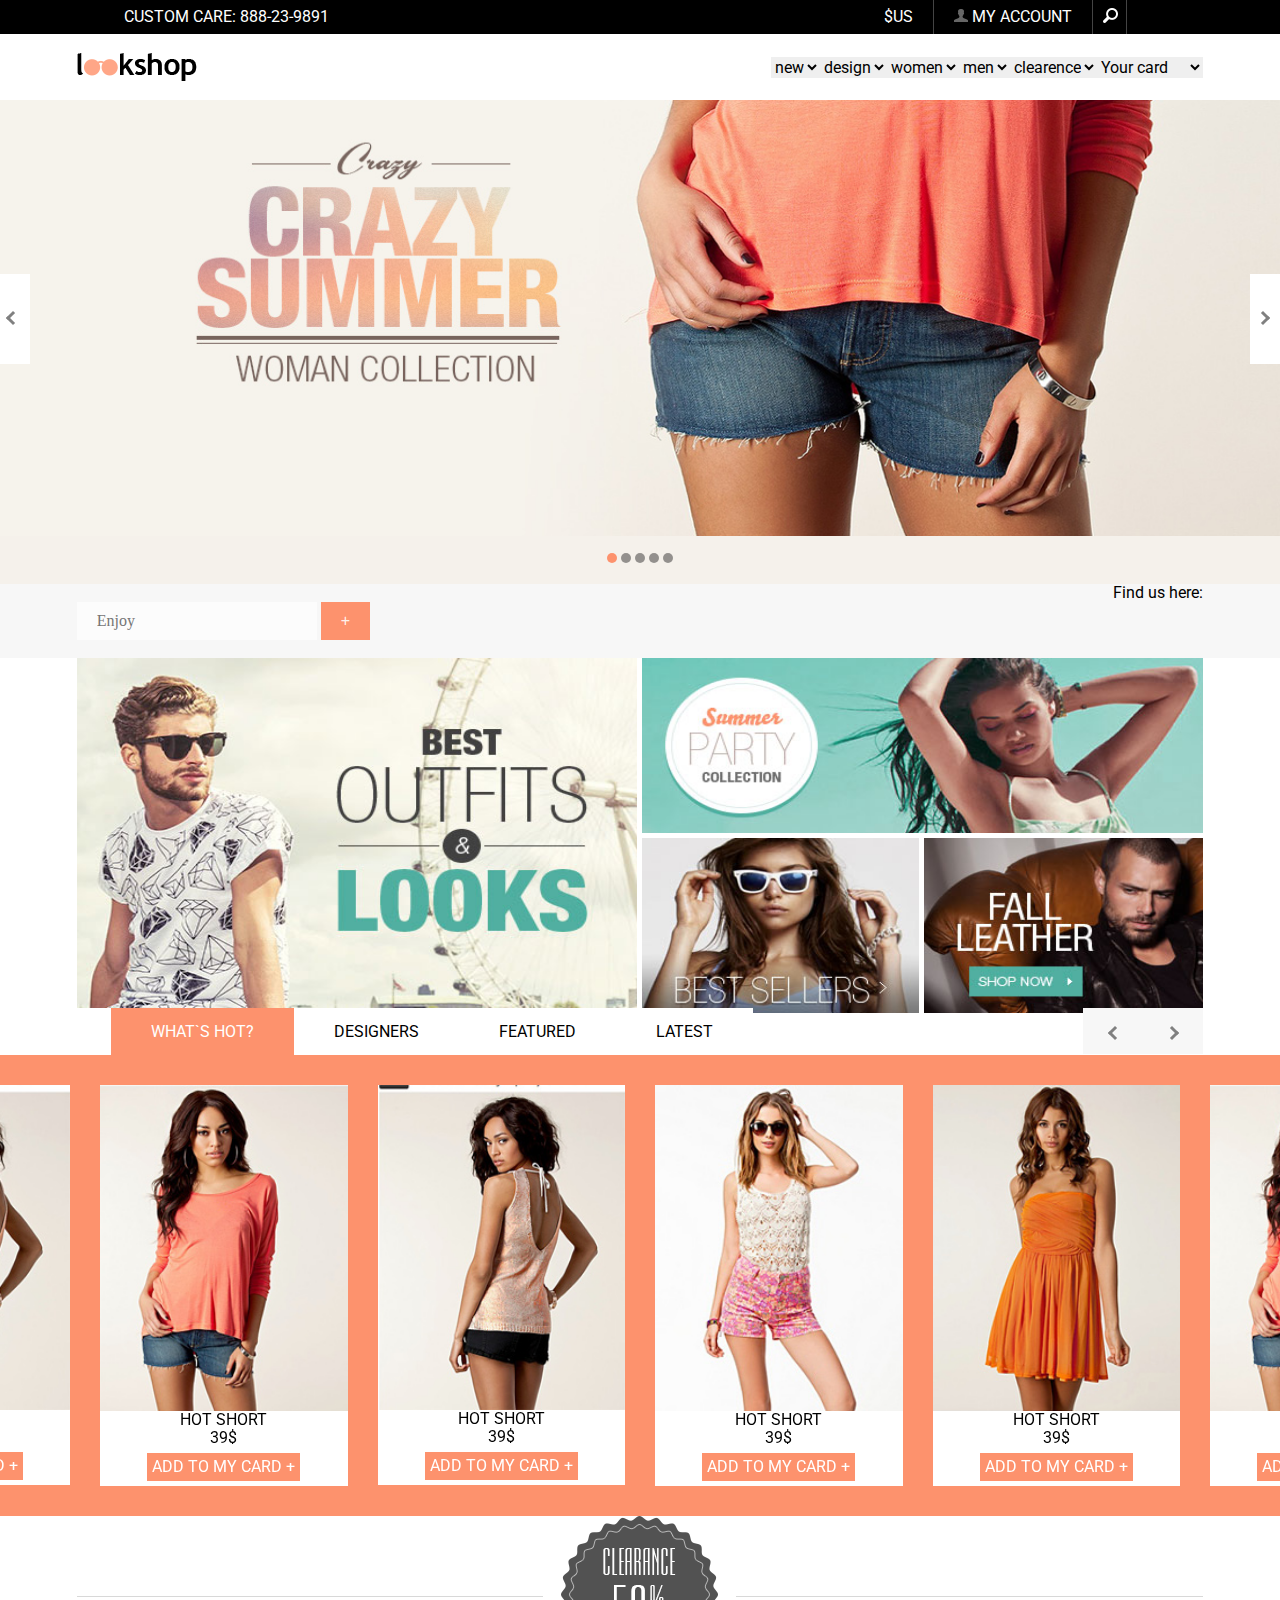
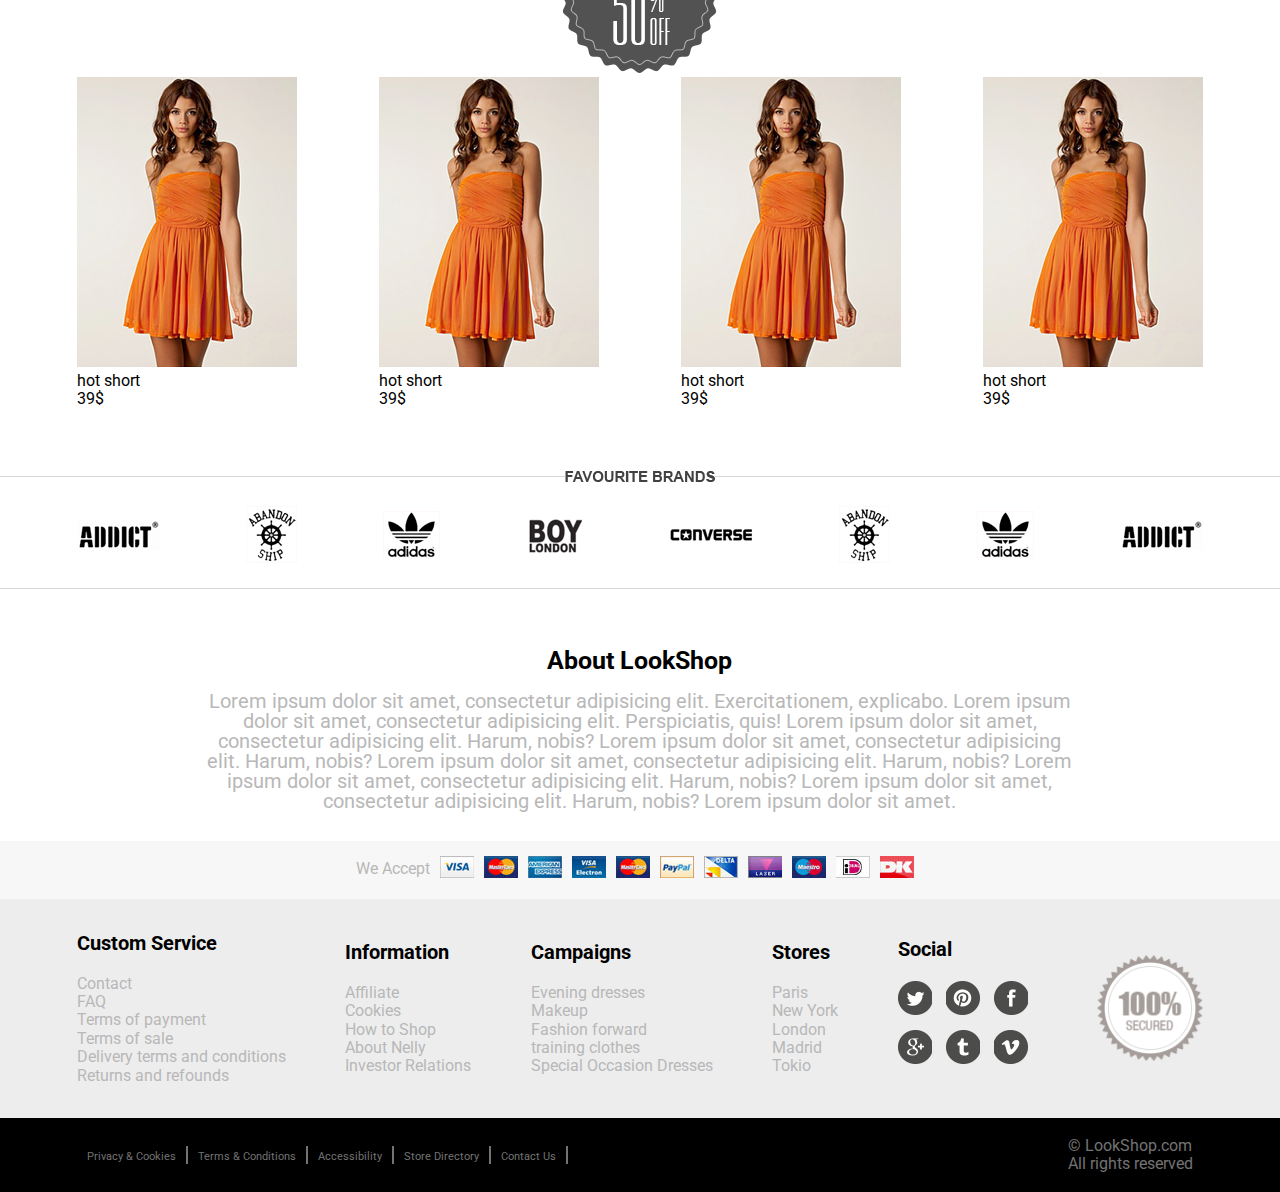
==== commit 1f3ef111: "hw04 responsive carousel" ====
--- a/homework04/index.html
+++ b/homework04/index.html
@@ -5,9 +5,11 @@
     <meta name="viewport"
           content="width=device-width, user-scalable=no, initial-scale=1.0, maximum-scale=1.0, minimum-scale=1.0">
     <meta http-equiv="X-UA-Compatible" content="ie=edge">
+    <link rel="stylesheet" href="css/normalize.css">
     <link rel="stylesheet" href="css/style.css">
     <link href="https://fonts.googleapis.com/css?family=Roboto" rel="stylesheet">
     <link rel="stylesheet" href="css/carousel.css">
+
     <title>Homework04</title>
 
     <!-- Owl Carusel -->
@@ -196,102 +198,119 @@
                 <li><a href="#">latest</a></li>
             </ul>
             <div class="arrows">
-                <div class="disabled">
+                <div class="disabled custom-prev">
                     <div class="arrow-left owl-prev owl-dots"></div>
                 </div>
-                <div class="disabled">
+                <div class="disabled custom-next">
                     <div class="arrow-right owl-next owl-dots"></div>
                 </div>
 
             </div>
         </div>
         <div class=" owl-carousel">
-
-
+            <div class="holder">
+                <div class="holder-wrapper">
+                    <div>
+                        <img src="img/carusel01.jpg" alt="">
+                        <img class="holder-over" src="img/shop-it.png" alt="">
+                    </div>
+                    <div class="carousel-content">
+                        <div class="add-card">
+                            <button>Add to my card  +</button>
+                        </div>
+                        <div>
+                            <p>hot short</p>
+                            <p><p><span class="price">39$</span></p></p>
+                        </div>
+                    </div>
+                </div>
+            </div>
+            <div class="holder">
+                <div class="holder-wrapper">
+                    <div>
+                        <img src="img/carusel02.jpg" alt="">
+                        <img class="holder-over" src="img/shop-it.png" alt="">
+                    </div>
+                    <div class="carousel-content">
+                        <div class="add-card">
+                            <button>Add to my card  +</button>
+                        </div>
+                        <div>
+                            <p>hot short</p>
+                            <p><span class="price">39$</span></p>
+                        </div>
+                    </div>
+                </div>
+            </div>
+            <div class="holder">
+                <div class="holder-wrapper">
+                    <div>
+                        <img src="img/carusel03.jpg" alt="">
+                        <img class="holder-over" src="img/shop-it.png" alt="">
+                    </div>
+                    <div class="carousel-content">
+                        <div class="add-card">
+                            <button>Add to my card  +</button>
+                        </div>
+                        <div>
+                            <p>hot short</p>
+                            <p><span class="price">39$</span></p>
+                        </div>
+                    </div>
+                </div>
+            </div>
             <div class="holder">
                 <div class="holder-wrapper">
                     <div>
                         <img src="img/carusel.jpg" alt="">
-                    </div>
-                    <div class="carusel-content">
-                        <div class="add-card"></div>
-                        <div>
-                            <p>Lorem ipsum dolor sit amet,
-                                consectetur adipisicing elit.</p>
-                        </div>
-                    </div>
-                </div>
-            </div>
-            <div class="holder">
-                <div class="holder-wrapper">
-                    <div>
-                        <img src="img/carusel.jpg" alt="">
-                    </div>
-                    <div class="carusel-content">
-                        <div class="add-card"></div>
-                        <div>
-                            <p>Lorem ipsum dolor sit amet,
-                                consectetur adipisicing elit.</p>
-                        </div>
-                    </div>
-                </div>
-            </div>
-            <div class="holder">
-                <div class="holder-wrapper">
-                    <div>
-                        <img src="img/carusel.jpg" alt="">
-                    </div>
-                    <div class="carusel-content">
-                        <div class="add-card"></div>
-                        <div>
-                            <p>Lorem ipsum dolor sit amet,
-                                consectetur adipisicing elit.</p>
-                        </div>
-                    </div>
-                </div>
-            </div>
-            <div class="holder">
-                <div class="holder-wrapper">
-                    <div>
-                        <img src="img/carusel.jpg" alt="">
-                    </div>
-                    <div class="carusel-content">
-                        <div class="add-card"></div>
-                        <div>
-                            <p>Lorem ipsum dolor sit amet,
-                                consectetur adipisicing elit.</p>
-                        </div>
-                    </div>
-                </div>
-            </div>
-            <div class="holder">
-                <div class="holder-wrapper">
-                    <div>
-                        <img src="img/carusel.jpg" alt="">
-                    </div>
-                    <div class="carusel-content">
-                        <div class="add-card"></div>
-                        <div>
-                            <p>Lorem ipsum dolor sit amet,
-                                consectetur adipisicing elit.</p>
-                        </div>
-                    </div>
-                </div>
-            </div>
-            <div class="holder">
-                <div class="holder-wrapper">
-                    <div>
-                        <img src="img/carusel.jpg" alt="">
-                    </div>
-                    <div class="carusel-content">
-                        <div class="add-card"></div>
-                        <div>
-                            <p>Lorem ipsum dolor sit amet,
-                                consectetur adipisicing elit.</p>
-                        </div>
-                    </div>
-                </div>
-            </div>
+                        <img class="holder-over" src="img/shop-it.png" alt="">
+                    </div>
+                    <div class="carousel-content">
+                        <div class="add-card">
+                            <button>Add to my card  +</button>
+                        </div>
+                        <div>
+                            <p>hot short</p>
+                            <p><span class="price">39$</span></p>
+                        </div>
+                    </div>
+                </div>
+            </div>
+            <div class="holder">
+                <div class="holder-wrapper">
+                    <div>
+                        <img src="img/carusel01.jpg" alt="">
+                        <img class="holder-over" src="img/shop-it.png" alt="">
+                    </div>
+                    <div class="carousel-content">
+                        <div class="add-card">
+                            <button>Add to my card  +</button>
+                        </div>
+                        <div>
+                            <p>hot short</p>
+                            <p><p><span class="price">39$</span></p></p>
+                        </div>
+                    </div>
+                </div>
+            </div>
+            <div class="holder">
+                <div class="holder-wrapper">
+                    <div>
+                        <img src="img/carusel02.jpg" alt="">
+                        <img class="holder-over" src="img/shop-it.png" alt="">
+                    </div>
+                    <div class="carousel-content">
+                        <div class="add-card">
+                            <button>Add to my card  +</button>
+                        </div>
+                        <div>
+                            <p>hot short</p>
+                            <p><span class="price">39$</span></p>
+                        </div>
+                    </div>
+                </div>
+            </div>
+
         </div>
     </div>
     <div class="top-sales">
@@ -308,11 +327,11 @@
                     <div>
                         <img src="img/carusel.jpg" alt="">
                     </div>
-                    <div class="carusel-content">
+                    <div class="carousel-content">
                         <div class="add-card"></div>
                         <div>
-                            <p>Lorem ipsum dolor sit amet,
-                                consectetur adipisicing elit.</p>
+                            <p>hot short</p>
+                            <p><span class="price">39$</span></p>
                         </div>
                     </div>
                 </div>
@@ -321,12 +340,13 @@
                 <div class="holder-wrapper">
                     <div>
                         <img src="img/carusel.jpg" alt="">
-                    </div>
-                    <div class="carusel-content">
+                        
+                    </div>
+                    <div class="carousel-content">
                         <div class="add-card"></div>
                         <div>
-                            <p>Lorem ipsum dolor sit amet,
-                                consectetur adipisicing elit.</p>
+                            <p>hot short</p>
+                            <p><span class="price">39$</span></p>
                         </div>
                     </div>
                 </div>
@@ -335,12 +355,13 @@
                 <div class="holder-wrapper">
                     <div>
                         <img src="img/carusel.jpg" alt="">
-                    </div>
-                    <div class="carusel-content">
+
+                    </div>
+                    <div class="carousel-content">
                         <div class="add-card"></div>
                         <div>
-                            <p>Lorem ipsum dolor sit amet,
-                                consectetur adipisicing elit.</p>
+                            <p>hot short</p>
+                            <p><span class="price">39$</span></p>
                         </div>
                     </div>
                 </div>
@@ -350,11 +371,11 @@
                     <div>
                         <img src="img/carusel.jpg" alt="">
                     </div>
-                    <div class="carusel-content">
+                    <div class="carousel-content">
                         <div class="add-card"></div>
                         <div>
-                            <p>Lorem ipsum dolor sit amet,
-                                consectetur adipisicing elit.</p>
+                            <p>hot short</p>
+                            <p><span class="price">39$</span></p>
                         </div>
                     </div>
                 </div>
--- a/homework04/css/style.css
+++ b/homework04/css/style.css
@@ -37,7 +37,7 @@
     display: flex;
     flex-direction: row;
     justify-content: space-between;
-
+    flex-wrap: wrap;
 }
 
 .user-line a {
@@ -104,6 +104,7 @@
     flex-direction: row;
     justify-content: space-between;
     align-items: center;
+    flex-wrap: wrap;
 }
 
 .header-bottom .select {
@@ -278,7 +279,7 @@
 }
 
 .collage {
-    width: 87.8%;
+    width: 88%;
     height: 350px;
     margin: 0 auto;
     display: flex;
@@ -304,12 +305,14 @@
 }
 
 .col-one {
+    width: 100%;
     height: 100%;
 }
 
 .col-two {
     display: flex;
     flex-direction: column;
+    width: 100%;
 }
 
 .row-one {
@@ -322,6 +325,9 @@
     height: 50%;
     width: 100%;
 }
+.row-two a{
+    width: 100%;
+}
 
 
 .top-sales {
@@ -353,10 +359,11 @@
     display: flex;
     flex-direction: row;
     justify-content: space-between;
-}
-
-.holder:hover .holder-wrapper {
-    transition: .5s;
+    flex-wrap: wrap;
+}
+
+.top-sales .holder:hover .holder-wrapper {
+
     position: relative;
     top: -10px;
     box-shadow: 0 5px 20px 0 #000;
@@ -364,27 +371,6 @@
 
 .top-sales .holder{
     max-width: 220px;
-}
-
-
-.arrows .arrow-left,
-.arrows .arrow-right {
-    position: relative;
-    z-index: 1;
-    top: 45%;
-    width: 10px;
-    height: 10px;
-    border-left: 3px solid gray;
-    border-bottom: 3px solid gray;
-}
-
-.arrows .arrow-right {
-    left: 40%;
-
-}
-
-.arrows .arrow-left {
-    left: 45%;
 }
 
 .add {
@@ -560,344 +546,3 @@
     }
 }
 
-/*! normalize.css v8.0.0 | MIT License | github.com/necolas/normalize.css */
-
-/* Document
-   ========================================================================== */
-
-/**
- * 1. Correct the line height in all browsers.
- * 2. Prevent adjustments of font size after orientation changes in iOS.
- */
-
-html {
-    line-height: 1.15; /* 1 */
-    -webkit-text-size-adjust: 100%; /* 2 */
-}
-
-/* Sections
-   ========================================================================== */
-
-/**
- * Remove the margin in all browsers.
- */
-
-body {
-    margin: 0;
-}
-
-/**
- * Correct the font size and margin on `h1` elements within `section` and
- * `article` contexts in Chrome, Firefox, and Safari.
- */
-
-h1 {
-    font-size: 2em;
-    margin: 0.67em 0;
-}
-
-/* Grouping content
-   ========================================================================== */
-
-/**
- * 1. Add the correct box sizing in Firefox.
- * 2. Show the overflow in Edge and IE.
- */
-
-hr {
-    box-sizing: content-box; /* 1 */
-    height: 0; /* 1 */
-    overflow: visible; /* 2 */
-}
-
-/**
- * 1. Correct the inheritance and scaling of font size in all browsers.
- * 2. Correct the odd `em` font sizing in all browsers.
- */
-
-pre {
-    font-family: monospace, monospace; /* 1 */
-    font-size: 1em; /* 2 */
-}
-
-/* Text-level semantics
-   ========================================================================== */
-
-/**
- * Remove the gray background on active links in IE 10.
- */
-
-a {
-    background-color: transparent;
-}
-
-/**
- * 1. Remove the bottom border in Chrome 57-
- * 2. Add the correct text decoration in Chrome, Edge, IE, Opera, and Safari.
- */
-
-abbr[title] {
-    border-bottom: none; /* 1 */
-    text-decoration: underline; /* 2 */
-    text-decoration: underline dotted; /* 2 */
-}
-
-/**
- * Add the correct font weight in Chrome, Edge, and Safari.
- */
-
-b,
-strong {
-    font-weight: bolder;
-}
-
-/**
- * 1. Correct the inheritance and scaling of font size in all browsers.
- * 2. Correct the odd `em` font sizing in all browsers.
- */
-
-code,
-kbd,
-samp {
-    font-family: monospace, monospace; /* 1 */
-    font-size: 1em; /* 2 */
-}
-
-/**
- * Add the correct font size in all browsers.
- */
-
-small {
-    font-size: 80%;
-}
-
-/**
- * Prevent `sub` and `sup` elements from affecting the line height in
- * all browsers.
- */
-
-sub,
-sup {
-    font-size: 75%;
-    line-height: 0;
-    position: relative;
-    vertical-align: baseline;
-}
-
-sub {
-    bottom: -0.25em;
-}
-
-sup {
-    top: -0.5em;
-}
-
-/* Embedded content
-   ========================================================================== */
-
-/**
- * Remove the border on images inside links in IE 10.
- */
-
-img {
-    border-style: none;
-}
-
-/* Forms
-   ========================================================================== */
-
-/**
- * 1. Change the font styles in all browsers.
- * 2. Remove the margin in Firefox and Safari.
- */
-
-button,
-input,
-optgroup,
-select,
-textarea {
-    font-family: inherit; /* 1 */
-    font-size: 100%; /* 1 */
-    line-height: 1.15; /* 1 */
-    margin: 0; /* 2 */
-}
-
-/**
- * Show the overflow in IE.
- * 1. Show the overflow in Edge.
- */
-
-button,
-input { /* 1 */
-    overflow: visible;
-}
-
-/**
- * Remove the inheritance of text transform in Edge, Firefox, and IE.
- * 1. Remove the inheritance of text transform in Firefox.
- */
-
-button,
-select { /* 1 */
-    text-transform: none;
-}
-
-/**
- * Correct the inability to style clickable types in iOS and Safari.
- */
-
-button,
-[type="button"],
-[type="reset"],
-[type="submit"] {
-    -webkit-appearance: button;
-}
-
-/**
- * Remove the inner border and padding in Firefox.
- */
-
-button::-moz-focus-inner,
-[type="button"]::-moz-focus-inner,
-[type="reset"]::-moz-focus-inner,
-[type="submit"]::-moz-focus-inner {
-    border-style: none;
-    padding: 0;
-}
-
-/**
- * Restore the focus styles unset by the previous rule.
- */
-
-button:-moz-focusring,
-[type="button"]:-moz-focusring,
-[type="reset"]:-moz-focusring,
-[type="submit"]:-moz-focusring {
-    outline: 1px dotted ButtonText;
-}
-
-/**
- * Correct the padding in Firefox.
- */
-
-fieldset {
-    padding: 0.35em 0.75em 0.625em;
-}
-
-/**
- * 1. Correct the text wrapping in Edge and IE.
- * 2. Correct the color inheritance from `fieldset` elements in IE.
- * 3. Remove the padding so developers are not caught out when they zero out
- *    `fieldset` elements in all browsers.
- */
-
-legend {
-    box-sizing: border-box; /* 1 */
-    color: inherit; /* 2 */
-    display: table; /* 1 */
-    max-width: 100%; /* 1 */
-    padding: 0; /* 3 */
-    white-space: normal; /* 1 */
-}
-
-/**
- * Add the correct vertical alignment in Chrome, Firefox, and Opera.
- */
-
-progress {
-    vertical-align: baseline;
-}
-
-/**
- * Remove the default vertical scrollbar in IE 10+.
- */
-
-textarea {
-    overflow: auto;
-}
-
-/**
- * 1. Add the correct box sizing in IE 10.
- * 2. Remove the padding in IE 10.
- */
-
-[type="checkbox"],
-[type="radio"] {
-    box-sizing: border-box; /* 1 */
-    padding: 0; /* 2 */
-}
-
-/**
- * Correct the cursor style of increment and decrement buttons in Chrome.
- */
-
-[type="number"]::-webkit-inner-spin-button,
-[type="number"]::-webkit-outer-spin-button {
-    height: auto;
-}
-
-/**
- * 1. Correct the odd appearance in Chrome and Safari.
- * 2. Correct the outline style in Safari.
- */
-
-[type="search"] {
-    -webkit-appearance: textfield; /* 1 */
-    outline-offset: -2px; /* 2 */
-}
-
-/**
- * Remove the inner padding in Chrome and Safari on macOS.
- */
-
-[type="search"]::-webkit-search-decoration {
-    -webkit-appearance: none;
-}
-
-/**
- * 1. Correct the inability to style clickable types in iOS and Safari.
- * 2. Change font properties to `inherit` in Safari.
- */
-
-::-webkit-file-upload-button {
-    -webkit-appearance: button; /* 1 */
-    font: inherit; /* 2 */
-}
-
-/* Interactive
-   ========================================================================== */
-
-/*
- * Add the correct display in Edge, IE 10+, and Firefox.
- */
-
-details {
-    display: block;
-}
-
-/*
- * Add the correct display in all browsers.
- */
-
-summary {
-    display: list-item;
-}
-
-/* Misc
-   ========================================================================== */
-
-/**
- * Add the correct display in IE 10+.
- */
-
-template {
-    display: none;
-}
-
-/**
- * Add the correct display in IE 10.
- */
-
-[hidden] {
-    display: none;
-}--- a/homework04/css/carousel.css
+++ b/homework04/css/carousel.css
@@ -1,9 +1,11 @@
 
 .owl-carousel{
     background: #fd926d;
+    padding: 30px 0;
 }
 
-.carousel .holder .holder-wrapper{
+.carousel .holder .holder-wrapper div:first-child{
+    position: relative;
     cursor: pointer;
 }
 
@@ -60,21 +62,80 @@
     justify-content: flex-end;
 }
 
-
- .owl-carousel .owl-nav.disabled .owl-prev,
- .owl-carousel .owl-nav.disabled .owl-next{
-    width: 10%;
-    height: 100%;
-    cursor: pointer;
-    background: #f2f2f2;
+.carousel .arrows .disabled{
+    width: 60px;
+    height: 46px;
+    background:  #f7f7f7;
 }
-.owl-carousel .owl-nav.disabled .owl-next:hover,
-.owl-carousel .owl-nav.disabled .owl-prev:hover {
+.carousel .arrows .disabled:hover {
     background: #fd926d;
     transition: 500ms;
 }
 
-.carousel .owl-carousel .owl-dots.disabled, .carousel .owl-carousel .owl-nav.disabled {
-    display: flex;
+.arrows .arrow-left,
+.arrows .arrow-right {
+    position: relative;
+    z-index: 1;
+    top: 45%;
+    width: 10px;
+    height: 10px;
+    border-left: 3px solid gray;
+    border-bottom: 3px solid gray;
 }
 
+.arrows .arrow-right {
+    left: 40%;
+
+}
+
+.arrows .arrow-left {
+    left: 45%;
+}
+.holder .holder-wrapper {
+    transition: .5s;
+}
+.holder:hover .holder-wrapper {
+    transition: .5s;
+    box-shadow: 0 5px 20px 0 #000;
+}
+
+.carousel .holder .carousel-content{
+    text-transform: uppercase;
+    display: flex;
+    text-align: center;
+    align-items: center;
+    flex-direction: column-reverse;
+    background: #fff;
+
+}
+
+.carousel .holder .carousel-content button{
+    text-transform: uppercase;
+    cursor: pointer;
+    border: none;
+    padding: 5px 5px;
+    margin: 5px 5px;
+    background: #fd926d;
+    color: #fff;
+    max-height: 32px;
+}
+
+.carousel .holder .holder-over{
+    display: none;
+}
+.carousel .holder .holder-wrapper div:first-child:hover .holder-over{
+    display: block;
+    position: absolute;
+    top: 50%;
+    right: 50%;
+    width: auto;
+    height: auto;
+    transform:  translate(50%,-50%);
+}
+
+.carousel .holder .holder-wrapper img{
+    /*max-height: 290px;*/
+}
+.carousel .holder{
+    /*min-width: 220px;*/
+}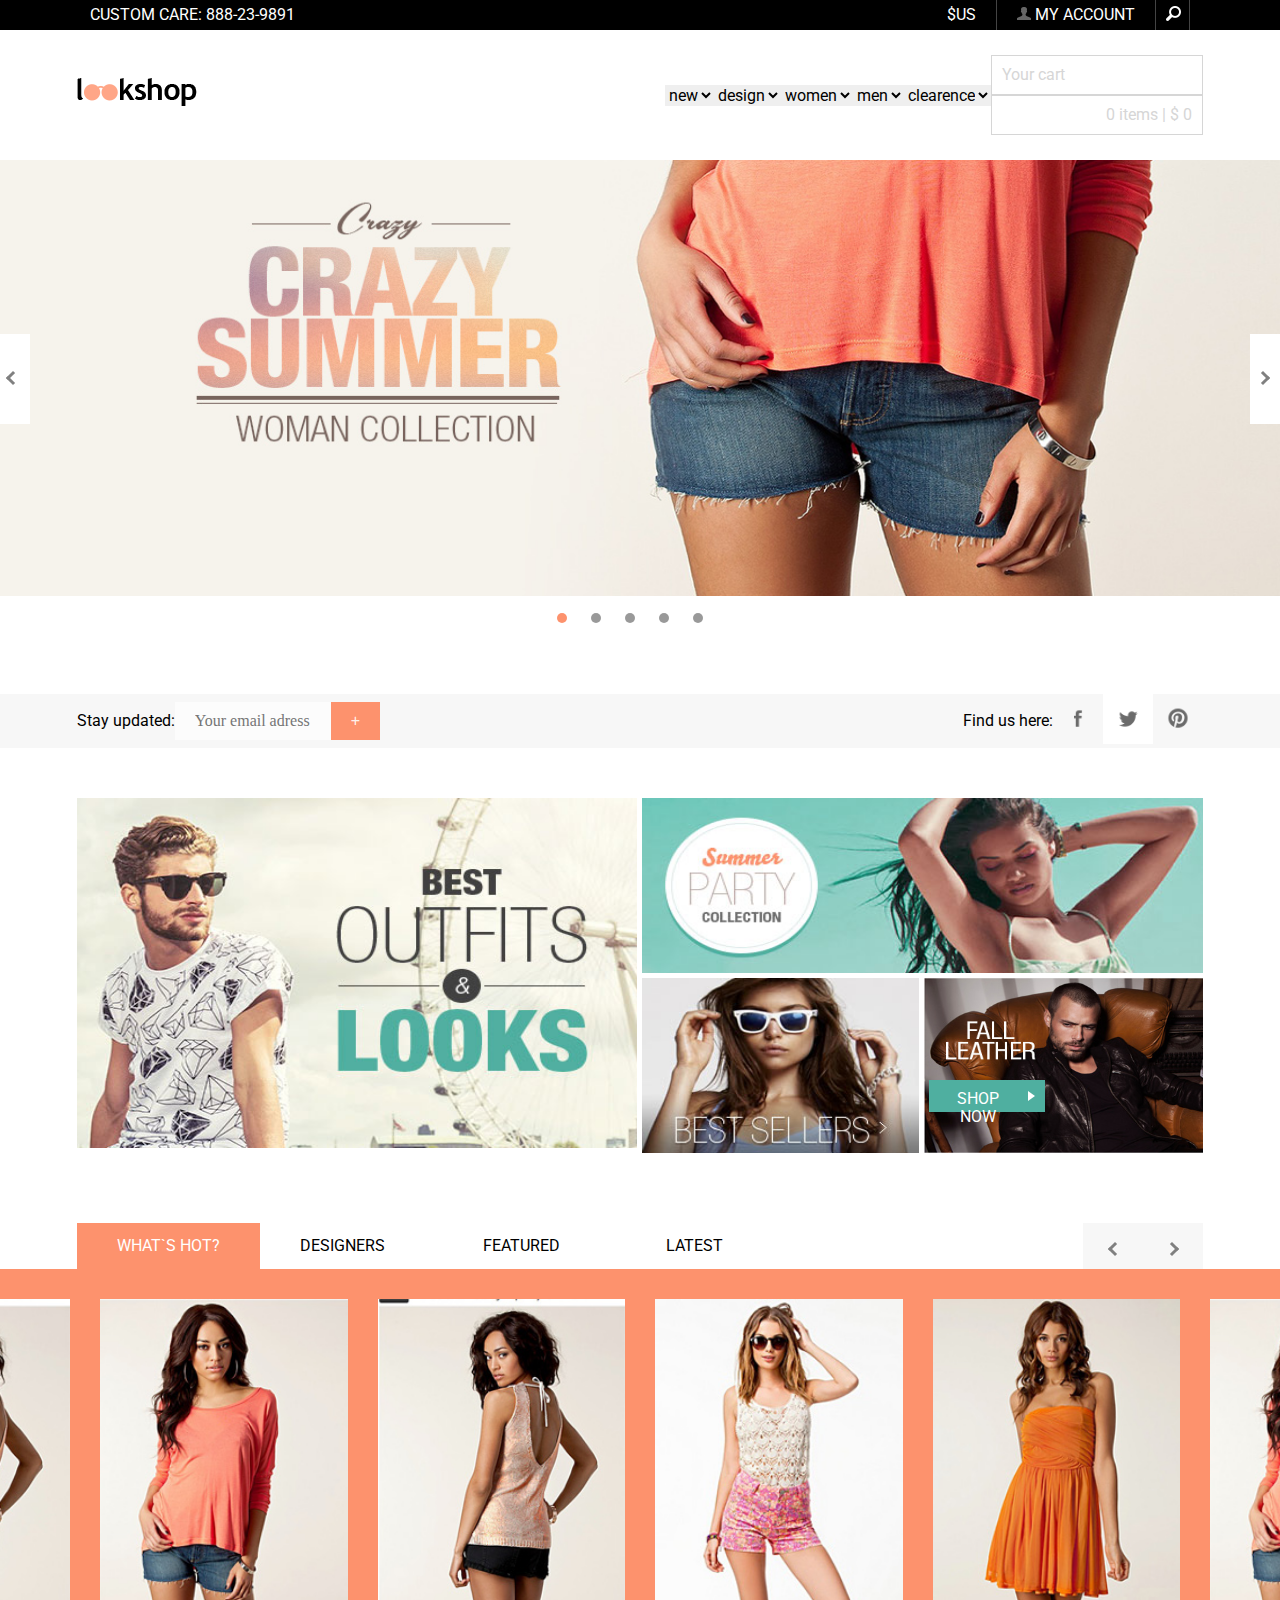
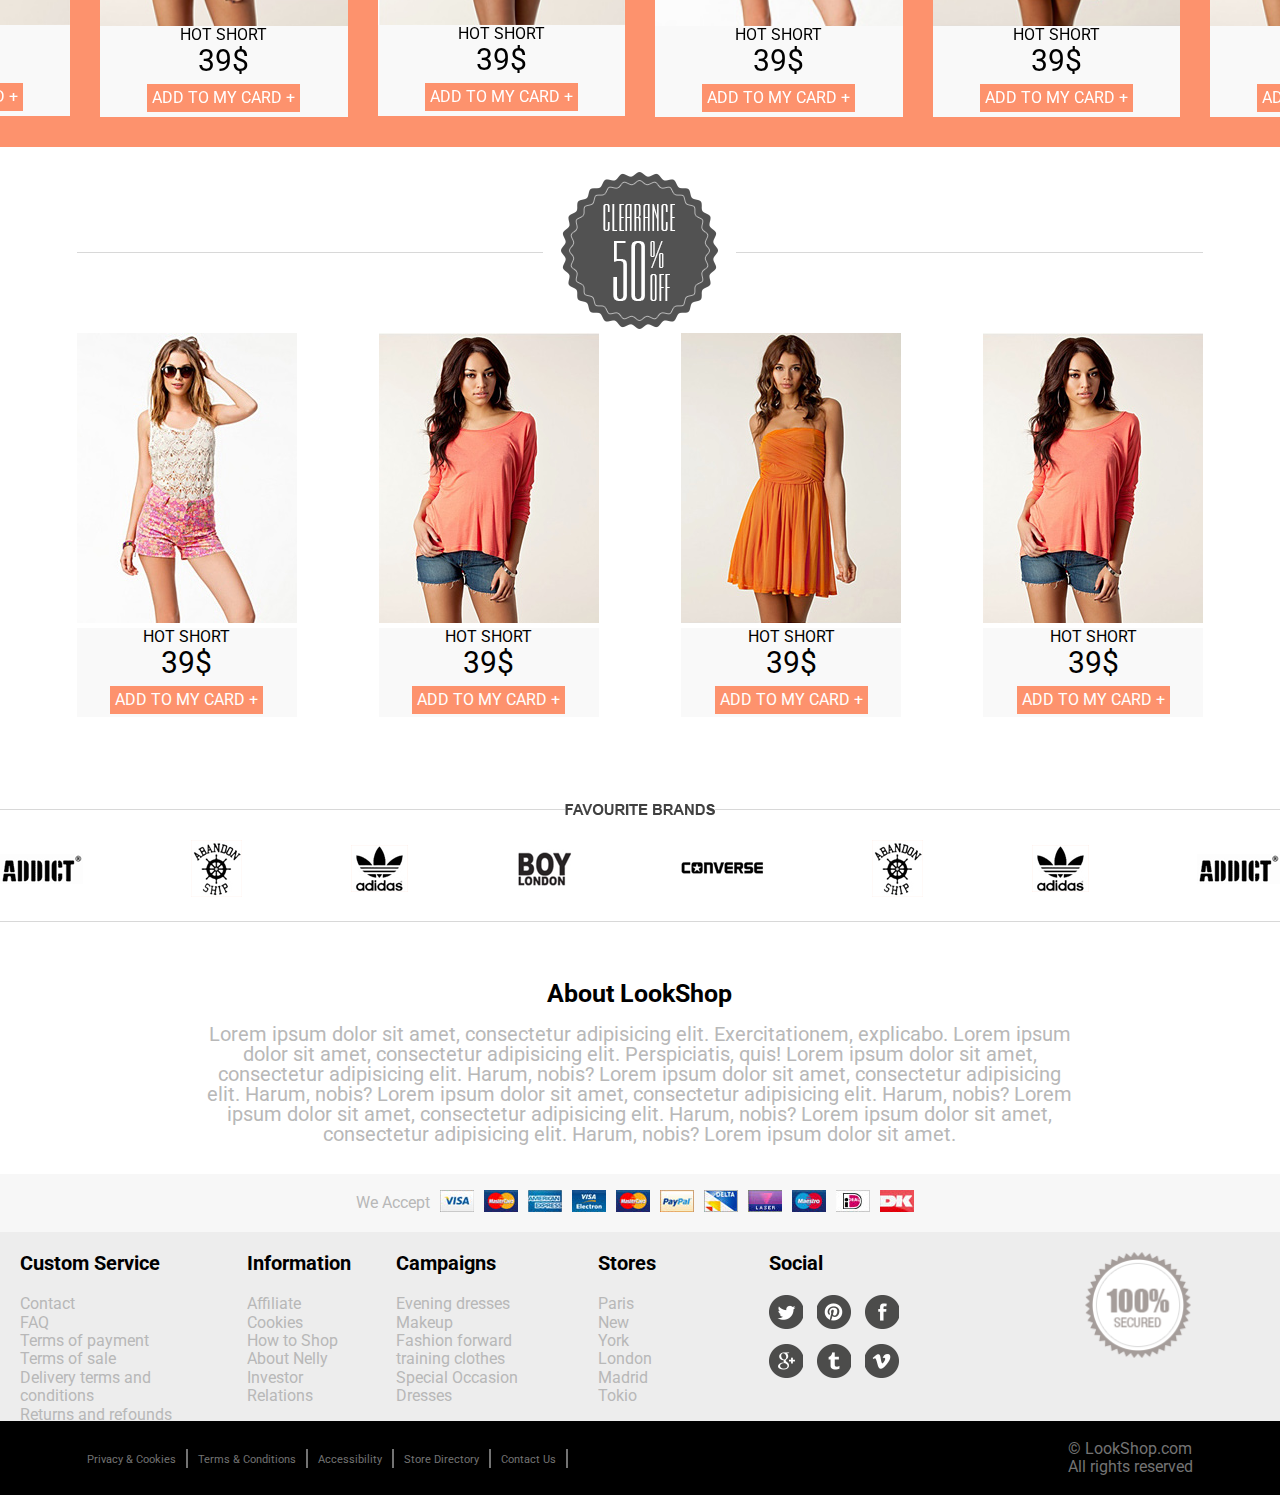
==== commit af92e925: "hw04 responsive ipad" ====
--- a/homework04/index.html
+++ b/homework04/index.html
@@ -9,7 +9,7 @@
     <link rel="stylesheet" href="css/style.css">
     <link href="https://fonts.googleapis.com/css?family=Roboto" rel="stylesheet">
     <link rel="stylesheet" href="css/carousel.css">
-
+    <link rel="stylesheet" href="css/ipad.css">
     <title>Homework04</title>
 
     <!-- Owl Carusel -->
@@ -19,87 +19,119 @@
 <body>
 <div id="wrapper" class="wrapper">
     <div id="header" class="header">
-        <div class="user-line">
-            <span>custom care: 888-23-9891</span>
-            <ul class="settings">
-                <li><a class="active" href="#">$us</a>
-                    <ul class="langueges">
-                        <li><a href="#">ru</a></li>
-                        <li><a href="#">chinese</a></li>
-                        <li><a href="#">pl</a></li>
-                    </ul>
-                </li>
-                <li><img src="img/user.png" alt=""> <a href="#">my account</a></li>
-                <li class="search">
-                    <form action="#">
-                        <input type="text">
-                    </form>
-                </li>
-            </ul>
+        <div class="header-wrapper">
+            <div class="user-line">
+                <span>custom care: 888-23-9891</span>
+                <ul class="settings">
+                    <li><a class="active" href="#">$us</a>
+                        <ul class="langueges">
+                            <li><a href="#">ru</a></li>
+                            <li><a href="#">chinese</a></li>
+                            <li><a href="#">pl</a></li>
+                        </ul>
+                    </li>
+                    <li><img src="img/user.png" alt=""> <a href="#">my account</a></li>
+                    <li class="search">
+                        <form action="#">
+                            <input type="text">
+                        </form>
+                    </li>
+                </ul>
+            </div>
         </div>
         <div class="header-bottom">
             <img src="img/logo.png" alt="">
-            <ul class="select">
-                <li>
-                    <form action="#">
-                        <select name="new" id="s1">
-                            <option value="">new</option>
-                            <option value=""></option>
-                            <option value=""></option>
-                        </select>
-                    </form>
-                </li>
-                <li>
-                    <form action="#">
-                        <select name="design" id="s2">
-                            <option value="">design</option>
-                            <option value=""></option>
-                            <option value=""></option>
-                        </select>
-                    </form>
-                </li>
-                <li>
-                    <form action="#">
-                        <select name="women" id="s3">
-                            <option value="">women</option>
-                            <option value=""></option>
-                            <option value=""></option>
-                        </select>
-                    </form>
-                </li>
-                <li>
-                    <form action="#">
-                        <select name="men" id="s4">
-                            <option value="">men</option>
-                            <option value=""></option>
-                            <option value=""></option>
-                        </select>
-                    </form>
-                </li>
-                <li>
-                    <form action="#">
-                        <select name="clearence" id="s5">
-                            <option value="">clearence</option>
-                            <option value=""></option>
-                            <option value=""></option>
-                        </select>
-                    </form>
-                </li>
-                <li>
-                    <form>
-                        <select id="card" name="card">
-                            <option value="au">Your card</option>
-                            <option value="ca">second card</option>
-                            <option value="usa">credit card</option>
-                        </select>
-                    </form>
-
-
-                </li>
-            </ul>
-        </div>
-    </div>
-    <div id="main">
+            <div class="select-cart">
+                <div class="select-top">
+                    <p>Your cart</p>
+                </div>
+                <div class="select-bottom">
+                    <img src="img/selectbegg.png" alt="">
+                    <p><span>0 items</span> | <span id="priceSum">$ 0</span></p>
+                </div>
+            </div>
+            <div class="select">
+                <div class="burger">
+                    <h3>menu</h3>
+                    <div class="burger-block">
+                        <div></div>
+                        <div></div>
+                        <div></div>
+                    </div>
+                </div>
+                <ul class="select-stuff">
+                    <li>
+                        <form action="#">
+                            <select name="new" id="s1">
+                                <option value="">new</option>
+                                <option value=""></option>
+                                <option value=""></option>
+                            </select>
+                        </form>
+                    </li>
+                    <li>
+                        <form action="#">
+                            <select name="design" id="s2">
+                                <option value="">design</option>
+                                <option value=""></option>
+                                <option value=""></option>
+                            </select>
+                        </form>
+                    </li>
+                    <li>
+                        <form action="#">
+                            <select name="women" id="s3">
+                                <option value="">women</option>
+                                <option value=""></option>
+                                <option value=""></option>
+                            </select>
+                        </form>
+                    </li>
+                    <li>
+                        <form action="#">
+                            <select name="men" id="s4">
+                                <option value="">men</option>
+                                <option value=""></option>
+                                <option value=""></option>
+                            </select>
+                        </form>
+                    </li>
+                    <li>
+                        <form action="#">
+                            <select name="clearence" id="s5">
+                                <option value="">clearence</option>
+                                <option value=""></option>
+                                <option value=""></option>
+                            </select>
+                        </form>
+                    </li>
+                    <li>
+                        <!--<form>-->
+                        <!--<select id="card" class="select" name="card">-->
+                        <!---->
+                        <!--<option value="au">Your card</option>-->
+                        <!--<option value="ca">second card</option>-->
+                        <!--<option value="usa">credit card</option>-->
+
+                        <!--</select>-->
+                        <!--</form>-->
+
+                    </li>
+                </ul>
+                <div class="select-cart">
+                    <div class="select-top">
+                        <p>Your cart</p>
+                    </div>
+                    <div class="select-bottom">
+                        <img src="img/selectbegg.png" alt="">
+                        <p><span id="items">0 items</span> | <span id="sumPrice">$ 0</span></p>
+                    </div>
+                </div>
+            </div>
+        </div>
+
+    </div>
+    <div id="main" class="main">
         <div class="container">
             <input type="radio" name="image" id="i1" checked>
             <input type="radio" name="image" id="i2">
@@ -144,7 +176,8 @@
                 </label>
             </div>
             <div class="slide-img" id="five">
-                <img src="https://static.zerochan.net/Dio.Brando.full.704093.jpg" alt="">
+                <img src="http://i95.fastpic.ru/big/2017/0709/fc/_1564669221c32e47627362cd9306b4fc.png?noht=1"
+                     alt="">
                 <label for="i4" class="pre">
                     <div class="arrow-left"></div>
                 </label>
@@ -163,14 +196,15 @@
         <div class="social-line">
             <div>
                 <form action="#">
-                    <input class="enjoy-css" placeholder="Enjoy"/>
+                    <p>Stay updated:</p>
+                    <input class="enjoy-css" placeholder="Your email adress"/>
                     <input type="button" class="plus" value="+"/>
                 </form>
                 <ul>
                     <li>Find us here:</li>
-                    <li><a href="#"><img src="#" alt=""></a></li>
-                    <li><a href="#"><img src="#" alt=""></a></li>
-                    <li><a href="#"><img src="#" alt=""></a></li>
+                    <li><a href="#"><img src="img/facebook2.png" alt=""></a></li>
+                    <li><a href="#"><img src="img/twitter2.png" alt=""></a></li>
+                    <li><a href="#"><img src="img/patreon2.png" alt=""></a></li>
                 </ul>
             </div>
         </div>
@@ -184,7 +218,13 @@
                 </div>
                 <div class="row-two">
                     <a href="#"><img src="img/collage3.jpg" alt=""></a>
-                    <a href="#"><img src="img/collage4.jpg" alt=""></a>
+                    <a href="#"><img src="img/collage4.jpg" alt="">
+                        <div class="shop-now">
+                            <button>shop now
+                                <div class="triangle"></div>
+                            </button>
+                        </div>
+                    </a>
                 </div>
             </div>
         </div>
@@ -216,11 +256,11 @@
                     </div>
                     <div class="carousel-content">
                         <div class="add-card">
-                            <button>Add to my card  +</button>
-                        </div>
-                        <div>
-                            <p>hot short</p>
-                            <p><p><span class="price">39$</span></p></p>
+                            <button>Add to my card +</button>
+                        </div>
+                        <div>
+                            <p>hot short</p>
+                            <p><span class="price">39$</span></p>
                         </div>
                     </div>
                 </div>
@@ -233,7 +273,7 @@
                     </div>
                     <div class="carousel-content">
                         <div class="add-card">
-                            <button>Add to my card  +</button>
+                            <button>Add to my card +</button>
                         </div>
                         <div>
                             <p>hot short</p>
@@ -250,7 +290,7 @@
                     </div>
                     <div class="carousel-content">
                         <div class="add-card">
-                            <button>Add to my card  +</button>
+                            <button>Add to my card +</button>
                         </div>
                         <div>
                             <p>hot short</p>
@@ -267,7 +307,7 @@
                     </div>
                     <div class="carousel-content">
                         <div class="add-card">
-                            <button>Add to my card  +</button>
+                            <button>Add to my card +</button>
                         </div>
                         <div>
                             <p>hot short</p>
@@ -284,11 +324,12 @@
                     </div>
                     <div class="carousel-content">
                         <div class="add-card">
-                            <button>Add to my card  +</button>
-                        </div>
-                        <div>
-                            <p>hot short</p>
-                            <p><p><span class="price">39$</span></p></p>
+                            <button>Add to my card +</button>
+                        </div>
+                        <div>
+                            <p>hot short</p>
+                            <p>
+                            <p><span class="price">39$</span></p></p>
                         </div>
                     </div>
                 </div>
@@ -301,7 +342,7 @@
                     </div>
                     <div class="carousel-content">
                         <div class="add-card">
-                            <button>Add to my card  +</button>
+                            <button>Add to my card +</button>
                         </div>
                         <div>
                             <p>hot short</p>
@@ -325,61 +366,76 @@
             <div class="holder">
                 <div class="holder-wrapper">
                     <div>
+                        <img src="img/carusel03.jpg" alt="">
+                        <img class="holder-over" src="img/shop-it.png" alt="">
+                    </div>
+                    <div class="carousel-content">
+                        <div class="add-card">
+                            <button>Add to my card +</button>
+                        </div>
+                        <div>
+                            <p>hot short</p>
+                            <p>
+                            <p><span class="price">39$</span></p></p>
+                        </div>
+                    </div>
+                </div>
+            </div>
+            <div class="holder">
+                <div class="holder-wrapper">
+                    <div>
+                        <img src="img/carusel01.jpg" alt="">
+                        <img class="holder-over" src="img/shop-it.png" alt="">
+                    </div>
+                    <div class="carousel-content">
+                        <div class="add-card">
+                            <button>Add to my card +</button>
+                        </div>
+                        <div>
+                            <p>hot short</p>
+                            <p>
+                            <p><span class="price">39$</span></p></p>
+                        </div>
+                    </div>
+                </div>
+            </div>
+            <div class="holder">
+                <div class="holder-wrapper">
+                    <div>
                         <img src="img/carusel.jpg" alt="">
-                    </div>
-                    <div class="carousel-content">
-                        <div class="add-card"></div>
-                        <div>
-                            <p>hot short</p>
-                            <p><span class="price">39$</span></p>
-                        </div>
-                    </div>
-                </div>
-            </div>
-            <div class="holder">
-                <div class="holder-wrapper">
-                    <div>
-                        <img src="img/carusel.jpg" alt="">
-                        
-                    </div>
-                    <div class="carousel-content">
-                        <div class="add-card"></div>
-                        <div>
-                            <p>hot short</p>
-                            <p><span class="price">39$</span></p>
-                        </div>
-                    </div>
-                </div>
-            </div>
-            <div class="holder">
-                <div class="holder-wrapper">
-                    <div>
-                        <img src="img/carusel.jpg" alt="">
-
-                    </div>
-                    <div class="carousel-content">
-                        <div class="add-card"></div>
-                        <div>
-                            <p>hot short</p>
-                            <p><span class="price">39$</span></p>
-                        </div>
-                    </div>
-                </div>
-            </div>
-            <div class="holder">
-                <div class="holder-wrapper">
-                    <div>
-                        <img src="img/carusel.jpg" alt="">
-                    </div>
-                    <div class="carousel-content">
-                        <div class="add-card"></div>
-                        <div>
-                            <p>hot short</p>
-                            <p><span class="price">39$</span></p>
-                        </div>
-                    </div>
-                </div>
-            </div>
+                        <img class="holder-over" src="img/shop-it.png" alt="">
+                    </div>
+                    <div class="carousel-content">
+                        <div class="add-card">
+                            <button>Add to my card +</button>
+                        </div>
+                        <div>
+                            <p>hot short</p>
+                            <p>
+                            <p><span class="price">39$</span></p></p>
+                        </div>
+                    </div>
+                </div>
+            </div>
+            <div class="holder">
+                <div class="holder-wrapper">
+                    <div>
+                        <img src="img/carusel01.jpg" alt="">
+                        <img class="holder-over" src="img/shop-it.png" alt="">
+                    </div>
+                    <div class="carousel-content">
+                        <div class="add-card">
+                            <button>Add to my card +</button>
+                        </div>
+                        <div>
+                            <p>hot short</p>
+                            <p>
+                            <p><span class="price">39$</span></p></p>
+                        </div>
+                    </div>
+                </div>
+            </div>
+
         </div>
     </div>
     <div class="add">
@@ -430,53 +486,62 @@
     <footer id="footer" class="footer">
         <div class="lighter-foot">
             <div>
-                <ul>
-                    <li><a href="#">Custom Service</a></li>
-                    <li><a href="#">Contact</a></li>
-                    <li><a href="#">FAQ</a></li>
-                    <li><a href="#">Terms of payment</a></li>
-                    <li><a href="#">Terms of sale</a></li>
-                    <li><a href="#">Delivery terms and conditions</a></li>
-                    <li><a href="#">Returns and refounds</a></li>
-                </ul>
-                <ul>
-                    <li><a href="#">Information</a></li>
-                    <li><a href="#">Affiliate</a></li>
-                    <li><a href="#">Cookies</a></li>
-                    <li><a href="#">How to Shop</a></li>
-                    <li><a href="#">About Nelly</a></li>
-                    <li><a href="#">Investor Relations</a></li>
-                </ul>
-                <ul>
-                    <li><a href="#">Campaigns</a></li>
-                    <li><a href="#">Evening dresses</a></li>
-                    <li><a href="#">Makeup</a></li>
-                    <li><a href="#">Fashion forward</a></li>
-                    <li><a href="#">training clothes</a></li>
-                    <li><a href="#">Special Occasion Dresses</a></li>
-                </ul>
-                <ul>
-                    <li><a href="#">Stores</a></li>
-                    <li><a href="#">Paris</a></li>
-                    <li><a href="#">New York</a></li>
-                    <li><a href="#">London</a></li>
-                    <li><a href="#">Madrid</a></li>
-                    <li><a href="#">Tokio</a></li>
-                </ul>
-                <ul class='social'>
-                    <li><a href="#">Social</a></li>
-                    <li>
-                        <a href="#"><img src="img/twitter.png" alt=""></a>
-                        <a href="#"><img src="img/patreon.png" alt=""></a>
-                        <a href="#"><img src="img/facebook.png" alt=""></a>
-                    </li>
-                    <li>
-                        <a href="#"><img src="img/google.png" alt=""></a>
-                        <a href="#"><img src="img/tumblr.png" alt=""></a>
-                        <a href="#"><img src="img/vine.png" alt=""></a>
-                    </li>
-                </ul>
-                <img class="rectangle" src="img/100percent.png" alt="">
+                <div class="left">
+                    <div class="left-one">
+                        <ul>
+                            <li><a href="#">Custom Service</a></li>
+                            <li><a href="#">Contact</a></li>
+                            <li><a href="#">FAQ</a></li>
+                            <li><a href="#">Terms of payment</a></li>
+                            <li><a href="#">Terms of sale</a></li>
+                            <li><a href="#">Delivery terms and conditions</a></li>
+                            <li><a href="#">Returns and refounds</a></li>
+                        </ul>
+                        <ul>
+                            <li><a href="#">Information</a></li>
+                            <li><a href="#">Affiliate</a></li>
+                            <li><a href="#">Cookies</a></li>
+                            <li><a href="#">How to Shop</a></li>
+                            <li><a href="#">About Nelly</a></li>
+                            <li><a href="#">Investor Relations</a></li>
+                        </ul>
+                    </div>
+                    <div class="left-two">
+                        <ul>
+                            <li><a href="#">Campaigns</a></li>
+                            <li><a href="#">Evening dresses</a></li>
+                            <li><a href="#">Makeup</a></li>
+                            <li><a href="#">Fashion forward</a></li>
+                            <li><a href="#">training clothes</a></li>
+                            <li><a href="#">Special Occasion Dresses</a></li>
+                            <li><a href="#"></a></li>
+                        </ul>
+                        <ul>
+                            <li><a href="#">Stores</a></li>
+                            <li><a href="#">Paris</a></li>
+                            <li><a href="#">New York</a></li>
+                            <li><a href="#">London</a></li>
+                            <li><a href="#">Madrid</a></li>
+                            <li><a href="#">Tokio</a></li>
+                        </ul>
+                    </div>
+                </div>
+                <div class="right">
+                    <ul class='social'>
+                        <li><a href="#">Social</a></li>
+                        <li>
+                            <a href="#"><img src="img/twitter.png" alt=""></a>
+                            <a href="#"><img src="img/patreon.png" alt=""></a>
+                            <a href="#"><img src="img/facebook.png" alt=""></a>
+                        </li>
+                        <li>
+                            <a href="#"><img src="img/google.png" alt=""></a>
+                            <a href="#"><img src="img/tumblr.png" alt=""></a>
+                            <a href="#"><img src="img/vine.png" alt=""></a>
+                        </li>
+                    </ul>
+                    <img class="rectangle" src="img/100percent.png" alt="">
+                </div>
             </div>
         </div>
         <div class="dark-foot">
--- a/homework04/css/style.css
+++ b/homework04/css/style.css
@@ -24,20 +24,43 @@
     position: relative;
 }
 
+.header-wrapper {
+    background-color: #000000;
+}
+
+.header-bottom,
+.social-line div,
+.collage,
+.carousel .carousel-menu,
+.top-sales,
+.top-sales,
+.footer .dark-foot {
+    width: 88%;
+}
+
+.top-sales .top-model{
+    max-height: 384px;
+    overflow: hidden;
+}
+
+
 .user-line span {
     display: flex;
     align-self: center;
-    margin: 0 124px;
+
     text-transform: uppercase;
 }
 
 .user-line {
-    color: #ffffff;
-    background-color: #000000;
+    margin: 0 auto;
+    width: 86%;
+
     display: flex;
     flex-direction: row;
     justify-content: space-between;
     flex-wrap: wrap;
+
+    color: #ffffff;
 }
 
 .user-line a {
@@ -47,7 +70,7 @@
 .user-line .settings {
     display: flex;
     cursor: pointer;
-    margin: 0 153px;
+    /*margin: 0 153px;*/
     text-transform: uppercase;
     font-family: sans-serif;
 }
@@ -57,7 +80,7 @@
 }
 
 .user-line li {
-    line-height: 34px;
+    line-height: 30px;
     padding: 0 20px;
     border-right: 1px solid #444444;
     text-align: center;
@@ -97,17 +120,22 @@
 }
 
 .header-bottom {
-    height: 66px;
-    width: 88%;
-    margin: 0 auto;
+
+    margin: 25px auto;
+
     display: flex;
     flex-direction: row;
     justify-content: space-between;
-    align-items: center;
     flex-wrap: wrap;
-}
-
-.header-bottom .select {
+
+}
+
+.header-bottom img {
+    margin: 23px 0;
+}
+
+.header-bottom .select-stuff {
+    height: 100%;
     display: flex;
     flex-direction: row;
     align-items: center;
@@ -117,11 +145,94 @@
     border: none;
 }
 
+.header-bottom > img {
+    width: 120px;
+    height: 28px;
+}
+
+.header-bottom .select {
+    display: flex;
+    flex-direction: row;
+}
+
+/* -------------------------BURGER MENU------------ */
+
+.header-bottom .select .burger {
+    height: 40px;
+    padding: 0 10px;
+
+    display: none;
+    color: #fff;
+    background: #fd926d;
+}
+
+.header-bottom .select .burger h3 {
+    display: flex;
+    align-self: center;
+    text-transform: uppercase;
+}
+
+.header-bottom .select .burger .burger-block {
+    width: 23px;
+    height: 25px;
+
+    display: flex;
+    flex-direction: column;
+    justify-content: space-around;
+}
+
+.header-bottom .select .burger .burger-block div {
+    height: 4px;
+    border-radius: 10px;
+
+    background: #fff;
+}
+
+/* -----------------------------BURGER MENU--------------- */
+.header-bottom div .select-cart {
+    width: 212px;
+    display: flex;
+    flex-direction: column;
+}
+
+.header-bottom .select-cart {
+    display: none;
+}
+
+.header-bottom .select-cart .select-top {
+    width: 212px;
+    height: 40px;
+    padding: 10px 10px;
+    border: 1px solid #d6d6d6;
+    color: #d6d6d6;
+}
+
+.header-bottom .select-cart .select-bottom {
+    width: 212px;
+    height: 40px;
+    padding: 10px 10px;
+    border: 1px solid #d6d6d6;
+    display: flex;
+    flex-direction: row;
+    justify-content: space-between;
+
+    color: #d6d6d6;
+}
+
+/*.header-bottom > .select-top,*/
+/*.header-bottom > .select-bottom{*/
+/*display: none;*/
+/*}*/
+
+.main {
+    margin: 25px 0;
+}
+
 .container {
     width: 100%;
     height: 484px;
     position: relative;
-    background-color: #f5f1eb;
+
 }
 
 .slide-img {
@@ -187,6 +298,7 @@
 }
 
 .nav-dots {
+
     width: 100%;
     height: 11px;
     bottom: 5%;
@@ -196,12 +308,14 @@
 }
 
 .dots {
+    cursor: pointer;
     display: inline-block;
     width: 10px;
     height: 10px;
     position: relative;
     border-radius: 50%;
     background: rgba(0, 0, 0, .4);
+    margin-right: 20px;
 }
 
 .slide-img {
@@ -231,20 +345,45 @@
 
 .social-line {
     background: #f7f7f7;
+    margin: 50px 0;
 }
 
 .social-line div {
     display: flex;
     flex-direction: row;
     justify-content: space-between;
-    align-items: center;
-    width: 88%;
-    margin: 0 auto;
+
+    margin: 50px auto;
+}
+
+.social-line div ul {
+    display: flex;
+    align-items: center;
+}
+
+.social-line div ul li {
+
+}
+
+.social-line div ul img {
+    height: 50px;
+}
+
+.social-line div ul img {
+    background: #fff;
+}
+
+.social-line div form {
+    display: flex;
+    max-height: 58px;
+    align-items: center;
+    align-self: center;
 }
 
 .plus {
+    height: 38px;
     border: none;
-    padding: 10px 20px;
+    padding: 0 20px;
     -webkit-box-sizing: content-box;
     -moz-box-sizing: content-box;
     box-sizing: content-box;
@@ -261,6 +400,7 @@
 }
 
 .enjoy-css {
+    width: 116px;
     border: none;
     -webkit-box-sizing: content-box;
     -moz-box-sizing: content-box;
@@ -279,9 +419,9 @@
 }
 
 .collage {
-    width: 88%;
+
     height: 350px;
-    margin: 0 auto;
+    margin: 0 auto 75px auto;
     display: flex;
     flex-direction: row;
     justify-content: center;
@@ -325,14 +465,59 @@
     height: 50%;
     width: 100%;
 }
-.row-two a{
-    width: 100%;
-}
-
+
+.row-two a:last-child {
+    position: relative;
+}
+
+.collage .col-two .row-two .shop-now {
+    max-height: 32px;
+    position: absolute;
+    z-index: 2;
+    top: 55%;
+    right: 55%;
+}
+
+.collage .col-two .row-two button {
+
+    display: flex;
+
+    text-transform: uppercase;
+    cursor: pointer;
+
+    border: none;
+    padding: 10px 10px;
+
+    background: #4fafa0;
+    color: #fff;
+    transition: .5s;
+}
+
+.collage .col-two .row-two a .shop-now:hover button {
+    background: #5fbfa4;
+}
+
+.collage .triangle {
+    content: '';
+    width: 0;
+    height: 0;
+
+    display: flex;
+    align-self: center;
+    margin-left: 10px;
+
+    border-style: solid;
+    border-width: 5px 0 5px 7px;
+    border-color: transparent transparent transparent #fff;
+}
+
+.row-two a {
+    width: 100%;
+}
 
 .top-sales {
-    width: 88%;
-    margin: 0 auto;
+
+    margin: 25px auto;
     display: flex;
     flex-direction: column;
     justify-content: center;
@@ -362,15 +547,15 @@
     flex-wrap: wrap;
 }
 
-.top-sales .holder:hover .holder-wrapper {
+.top-sales .holder:hover{
 
     position: relative;
     top: -10px;
     box-shadow: 0 5px 20px 0 #000;
 }
 
-.top-sales .holder{
-    max-width: 220px;
+.top-sales .holder {
+    /*max-width: 220px;*/
 }
 
 .add {
@@ -388,7 +573,7 @@
     flex-direction: row;
     align-items: center;
     justify-content: space-between;
-    width: 88%;
+
     height: 106px;
     margin: 0 auto;
 }
@@ -421,7 +606,7 @@
     display: flex;
     justify-content: center;
     align-items: center;
-    width: 88%;
+
     margin: 0 auto;
     color: #b8b8b8;
 }
@@ -430,21 +615,51 @@
     margin-right: 10px;
 }
 
+/* ---------------------------FOOTER-----------*/
 .footer .lighter-foot {
     background: #ededed;
 }
-
-.footer .lighter-foot div {
-    display: flex;
-    flex-direction: row;
-    width: 88%;
-    margin: 0 auto;
-    justify-content: space-between;
-    align-items: center;
-    padding: 33px 0;
-}
-
-.footer .lighter-foot div ul li:first-child a {
+.footer .lighter-foot ul{
+    margin: 20px 10px 0 20px;
+}
+
+.footer .lighter-foot > div {
+    display: flex;
+    flex-direction: row;
+}
+
+.footer .lighter-foot .left {
+    /*width: 50%;*/
+    height: 100%;
+
+    display: flex;
+    flex-direction: row;
+
+}
+
+.footer .lighter-foot .left .left-one,
+.footer .lighter-foot .left .left-two {
+    display: flex;
+    flex-direction: row;
+}
+
+.footer .lighter-foot .right {
+    width: 50%;
+    height: 100%;
+
+    display: flex;
+    flex-direction: row;
+    justify-content: space-around;
+}
+
+.footer .lighter-foot .right > img{
+    margin: 20px 10px;
+}
+
+.footer .lighter-foot .left ul{
+    height: 169px;
+}
+.footer .lighter-foot ul li:first-child a {
     font-weight: bolder;
     font-size: 20px;
     color: #000;
@@ -487,7 +702,7 @@
     justify-content: space-between;
     align-items: center;
     margin: 0 auto;
-    width: 88%;
+
     min-height: 74px;
 }
 
@@ -523,6 +738,8 @@
     color: #000;
     transition: 500ms;
 }
+
+/* ---------------------------FOOTER-----------*/
 
 @keyframes navbar {
     0% {
@@ -546,3 +763,4 @@
     }
 }
 
+
--- a/homework04/css/carousel.css
+++ b/homework04/css/carousel.css
@@ -12,17 +12,21 @@
 .carousel .carousel-menu {
     display: flex;
     flex-direction: row;
+    justify-content: space-between;
     margin: 0 auto;
     width: 88%;
     transition: 500ms;
 }
 
 .carousel .carousel-menu ul li {
+    width: 183px;
+
+    display: flex;
+    align-items: center;
     cursor: pointer;
-    line-height: 47px;
+
     text-align: center;
     text-transform: uppercase;
-    display: inline-block;
     background: #fff;
     padding: 0 40px;
     transition: 500ms;
@@ -53,11 +57,11 @@
 .carousel .carousel-menu ul {
     display: flex;
     justify-content: flex-end;
-    width: 60%;
+    /*width: 60%;*/
 }
 
 .carousel-menu .arrows {
-    width: 40%;
+    /*width: 40%;*/
     display: flex;
     justify-content: flex-end;
 }
@@ -99,17 +103,22 @@
     box-shadow: 0 5px 20px 0 #000;
 }
 
-.carousel .holder .carousel-content{
-    text-transform: uppercase;
+ .holder .carousel-content{
     display: flex;
     text-align: center;
     align-items: center;
+     justify-content: center;
     flex-direction: column-reverse;
-    background: #fff;
+    background: rgb(249, 249, 249);
+     text-transform: uppercase;
 
 }
 
-.carousel .holder .carousel-content button{
+.holder .carousel-content p .price{
+    font-size: 30px;
+}
+ .holder .carousel-content button,
+ .collage button{
     text-transform: uppercase;
     cursor: pointer;
     border: none;
@@ -123,7 +132,10 @@
 .carousel .holder .holder-over{
     display: none;
 }
-.carousel .holder .holder-wrapper div:first-child:hover .holder-over{
+ .holder .holder-over{
+    display: none;
+}
+ .holder .holder-wrapper div:first-child:hover .holder-over{
     display: block;
     position: absolute;
     top: 50%;
@@ -133,8 +145,8 @@
     transform:  translate(50%,-50%);
 }
 
-.carousel .holder .holder-wrapper img{
-    /*max-height: 290px;*/
+.top-model .holder .holder-wrapper div:first-child{
+    /*height: 294px;*/
 }
 .carousel .holder{
     /*min-width: 220px;*/
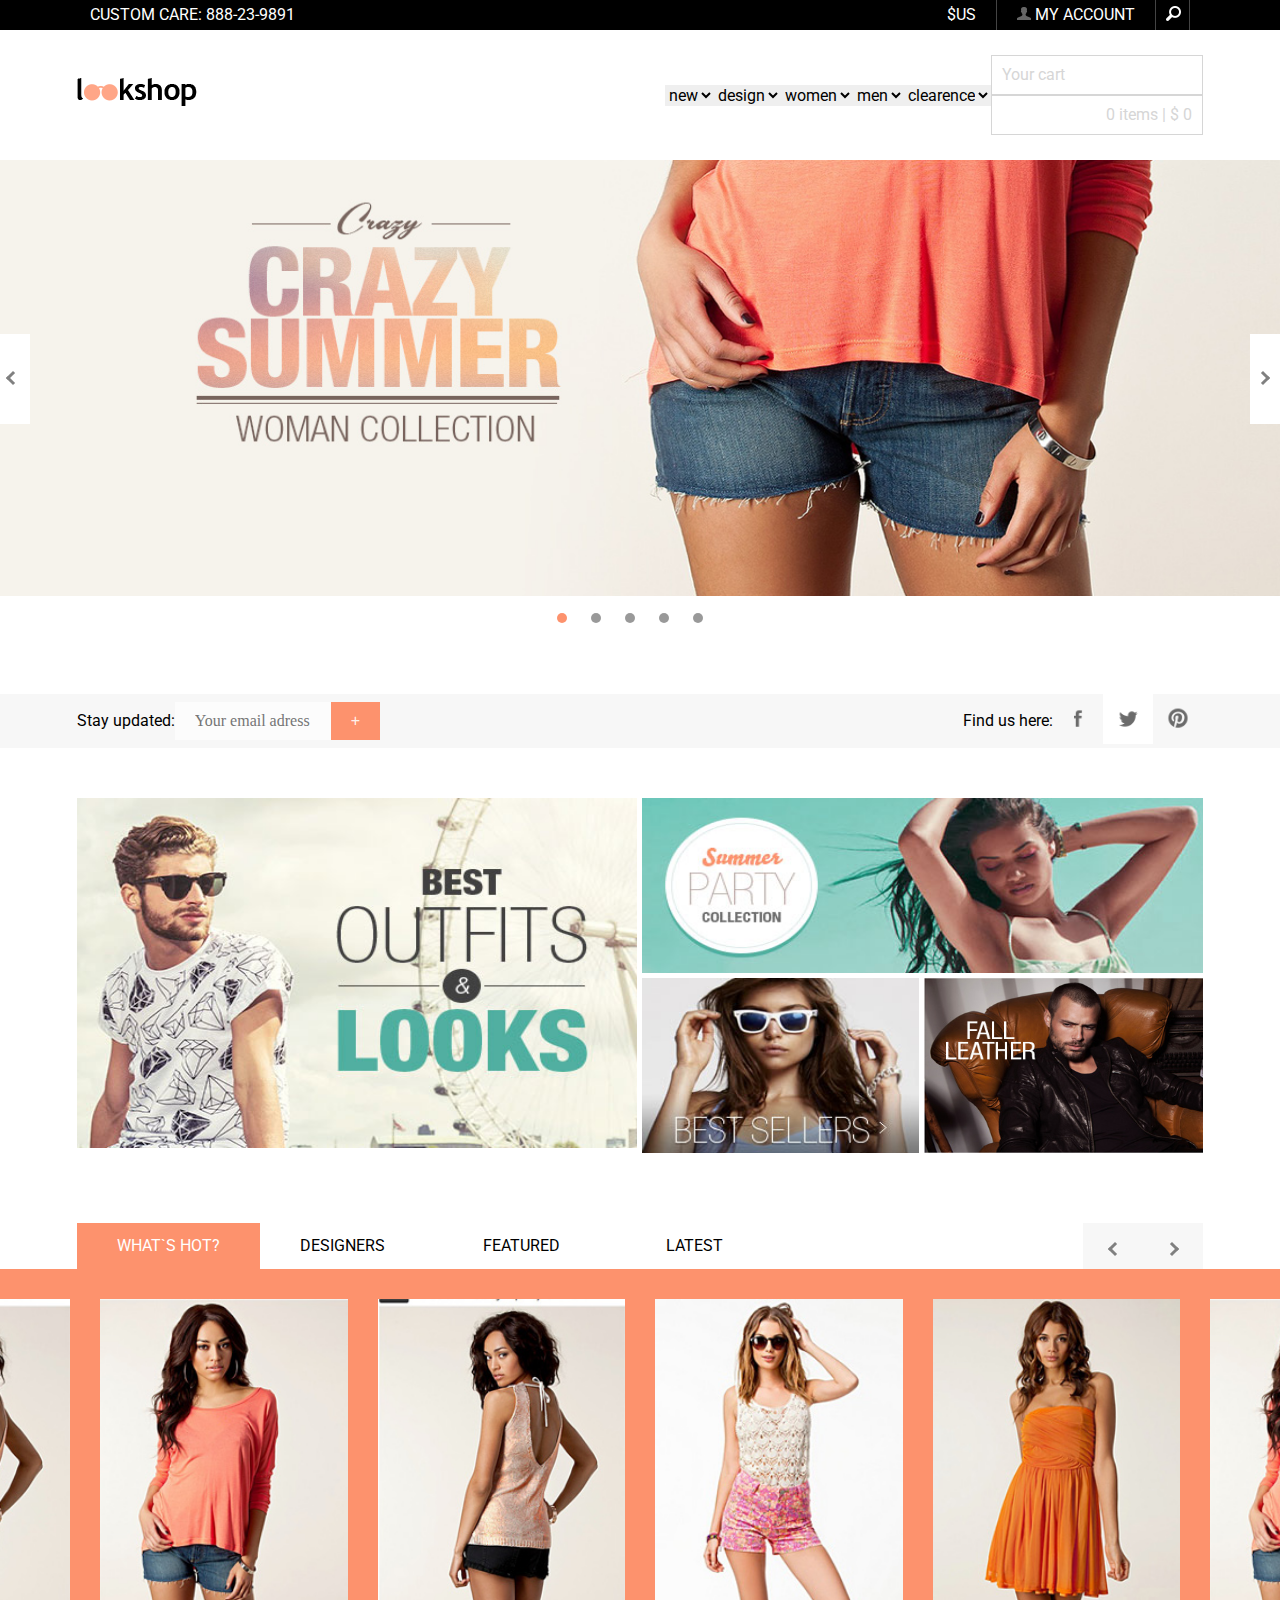
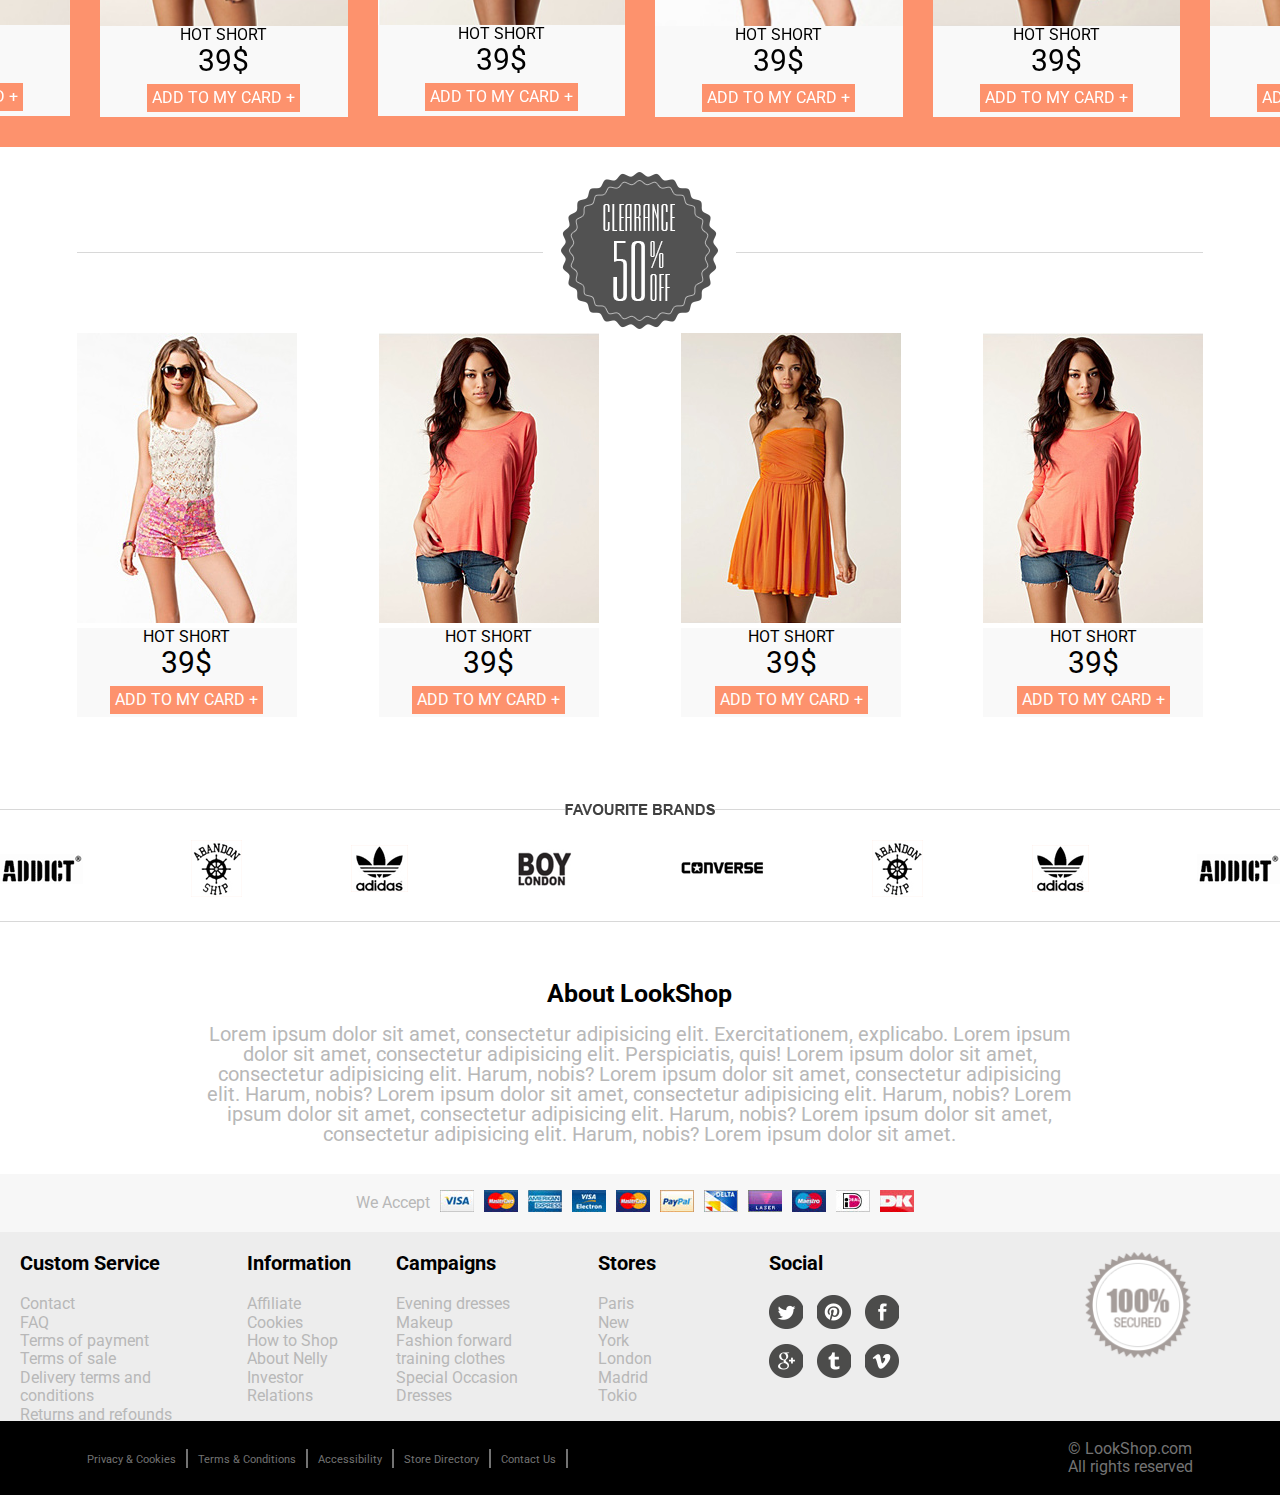
==== commit 89022937: "hw04 forgot to add ipad file" ====
--- a/homework04/index.html
+++ b/homework04/index.html
@@ -219,11 +219,7 @@
                 <div class="row-two">
                     <a href="#"><img src="img/collage3.jpg" alt=""></a>
                     <a href="#"><img src="img/collage4.jpg" alt="">
-                        <div class="shop-now">
-                            <button>shop now
-                                <div class="triangle"></div>
-                            </button>
-                        </div>
+                        
                     </a>
                 </div>
             </div>
--- a/homework04/css/ipad.css
+++ b/homework04/css/ipad.css
@@ -0,0 +1,55 @@
+@media only screen and (min-device-width : 640px) and (max-device-width : 768px)
+{
+    .header-bottom,
+    .social-line div,
+    .collage,
+    .carousel .carousel-menu,
+    .top-sales,
+    .top-sales,
+    .footer .dark-foot {
+        width: 95%;
+    }
+    .carousel .carousel-menu ul li{
+        width: 127px;
+    }
+    .header .header-bottom .select-cart{
+        display: flex;
+        flex-direction: column;
+    }
+    .header .header-bottom div .select-cart {
+        display: none;
+    }
+    .header-bottom .select .burger{
+        width: 100%;
+
+        display: flex;
+        justify-content: space-between;
+        align-items: center;
+    }
+    .header .select {
+        width: 100%;
+        margin: 50px 0;
+
+    }
+    .header .select ul{
+        display: none;
+    }
+    .header .select ul select{
+        color: #fff;
+        background: #fd926d;
+    }
+
+
+
+
+    /* ---------------------------FOOTER-----------*/
+
+    .footer .lighter-foot .left .left-one,
+    .footer .lighter-foot .left .left-two {
+        display: flex;
+        flex-direction: column;
+    }
+    .footer .lighter-foot .left {
+        width: 50%;
+    }
+}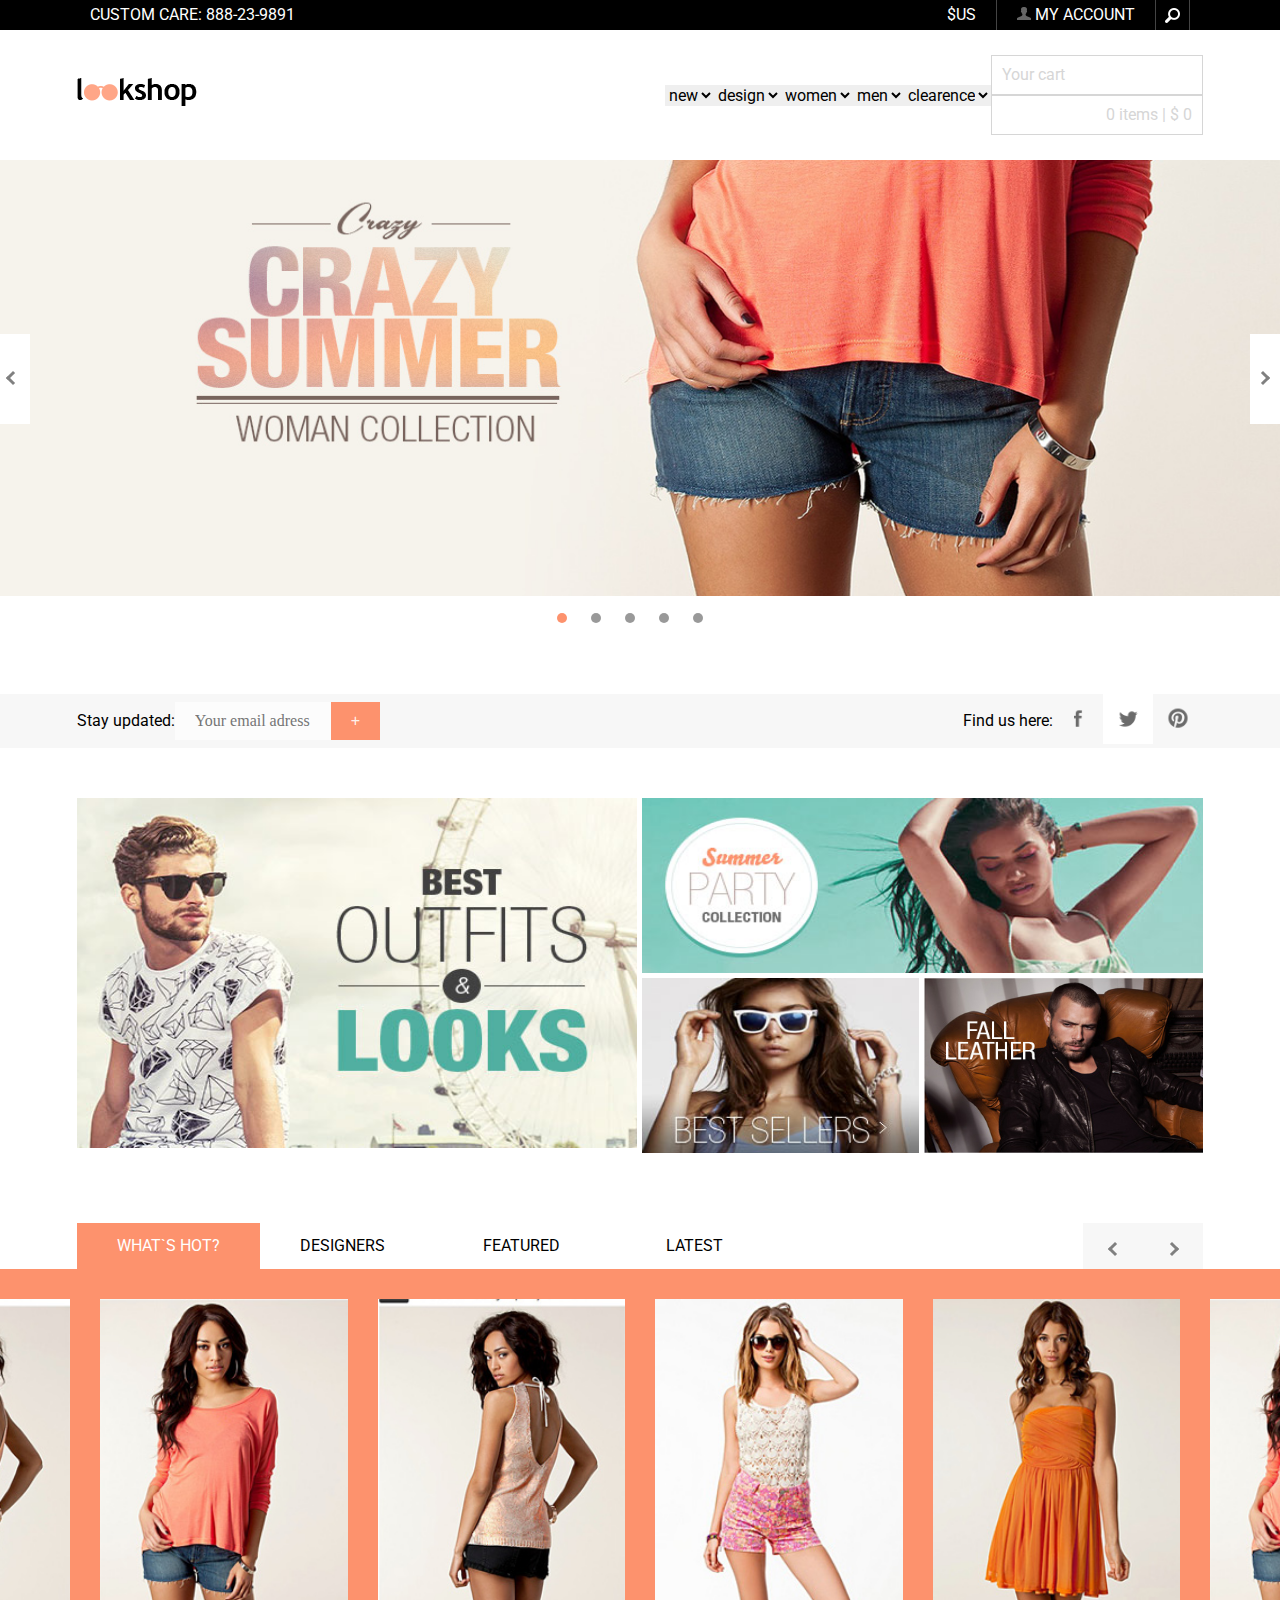
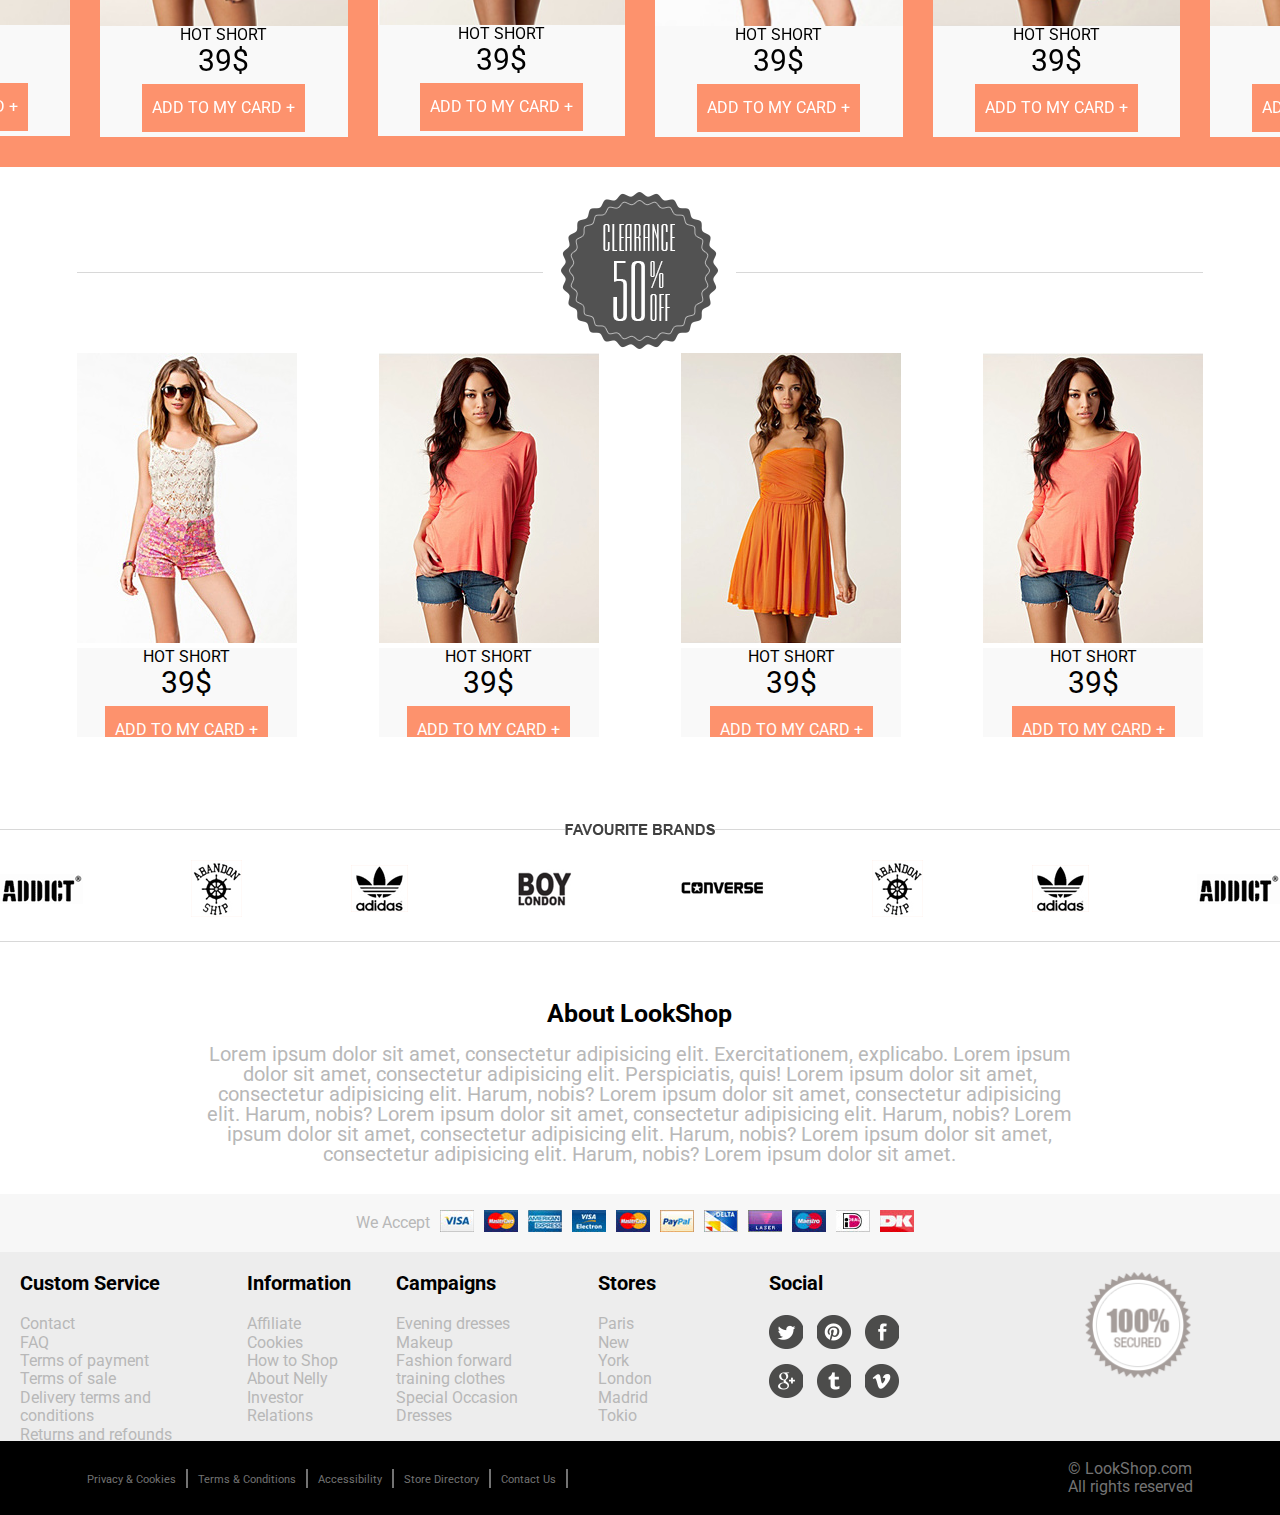
==== commit 899e09ce: "hw04 iphone responsive 90%" ====
--- a/homework04/index.html
+++ b/homework04/index.html
@@ -10,6 +10,7 @@
     <link href="https://fonts.googleapis.com/css?family=Roboto" rel="stylesheet">
     <link rel="stylesheet" href="css/carousel.css">
     <link rel="stylesheet" href="css/ipad.css">
+    <link rel="stylesheet" href="css/iphone.css">
     <title>Homework04</title>
 
     <!-- Owl Carusel -->
@@ -20,9 +21,9 @@
 <div id="wrapper" class="wrapper">
     <div id="header" class="header">
         <div class="header-wrapper">
-            <div class="user-line">
-                <span>custom care: 888-23-9891</span>
-                <ul class="settings">
+            <div class="user-line ">
+                <span class="thick">custom care: 888-23-9891</span>
+                <ul class="settings thick">
                     <li><a class="active" href="#">$us</a>
                         <ul class="langueges">
                             <li><a href="#">ru</a></li>
@@ -40,9 +41,9 @@
             </div>
         </div>
         <div class="header-bottom">
-            <img src="img/logo.png" alt="">
-            <div class="select-cart">
-                <div class="select-top">
+            <img class="thick" src="img/logo.png" alt="">
+            <div class="select-cart ">
+                <div class="select-top thick">
                     <p>Your cart</p>
                 </div>
                 <div class="select-bottom">
@@ -51,7 +52,7 @@
                 </div>
             </div>
             <div class="select">
-                <div class="burger">
+                <div class="burger thick">
                     <h3>menu</h3>
                     <div class="burger-block">
                         <div></div>
@@ -193,18 +194,18 @@
                 <label for="i5" class="dots" id="dot5"></label>
             </div>
         </div>
-        <div class="social-line">
+        <div class="social-line ">
             <div>
-                <form action="#">
+                <form  action="#">
                     <p>Stay updated:</p>
-                    <input class="enjoy-css" placeholder="Your email adress"/>
-                    <input type="button" class="plus" value="+"/>
+                    <input class="enjoy-css thick" placeholder="Your email adress"/>
+                    <input type="button" class="plus thick" value="+"/>
                 </form>
                 <ul>
-                    <li>Find us here:</li>
-                    <li><a href="#"><img src="img/facebook2.png" alt=""></a></li>
-                    <li><a href="#"><img src="img/twitter2.png" alt=""></a></li>
-                    <li><a href="#"><img src="img/patreon2.png" alt=""></a></li>
+                    <li class="thick">Find us here:</li>
+                    <li class="thick"><a href="#"><img src="img/facebook2.png" alt=""></a></li>
+                    <li class="thick"><a href="#"><img src="img/twitter2.png" alt=""></a></li>
+                    <li class="thick"><a href="#"><img src="img/patreon2.png" alt=""></a></li>
                 </ul>
             </div>
         </div>
@@ -219,14 +220,14 @@
                 <div class="row-two">
                     <a href="#"><img src="img/collage3.jpg" alt=""></a>
                     <a href="#"><img src="img/collage4.jpg" alt="">
-                        
+
                     </a>
                 </div>
             </div>
         </div>
     </div>
     <div class="carousel">
-        <div class="carousel-menu">
+        <div class="carousel-menu thick">
             <ul>
                 <li class="active"><a href="#">what`s hot?</a></li>
                 <li><a href="#">designers</a></li>
--- a/homework04/css/style.css
+++ b/homework04/css/style.css
@@ -116,7 +116,7 @@
     background: black url('../img/searchicon.png') no-repeat;
     width: 100%;
     border: none;
-    background-position: 10px 0;
+    background-position: 50% 50%;
 }
 
 .header-bottom {
@@ -132,6 +132,10 @@
 
 .header-bottom img {
     margin: 23px 0;
+}
+
+.header-bottom .select-cart img{
+    margin: 0;
 }
 
 .header-bottom .select-stuff {
@@ -215,15 +219,10 @@
     display: flex;
     flex-direction: row;
     justify-content: space-between;
+    align-items: center;
 
     color: #d6d6d6;
 }
-
-/*.header-bottom > .select-top,*/
-/*.header-bottom > .select-bottom{*/
-/*display: none;*/
-/*}*/
-
 .main {
     margin: 25px 0;
 }
@@ -361,9 +360,10 @@
     align-items: center;
 }
 
-.social-line div ul li {
-
-}
+.social-line div ul li:first-child {
+    display: flex;
+    align-items: center;
+ }
 
 .social-line div ul img {
     height: 50px;
--- a/homework04/css/carousel.css
+++ b/homework04/css/carousel.css
@@ -119,14 +119,15 @@
 }
  .holder .carousel-content button,
  .collage button{
+
     text-transform: uppercase;
     cursor: pointer;
     border: none;
-    padding: 5px 5px;
+    padding: 15px 10px;
     margin: 5px 5px;
     background: #fd926d;
     color: #fff;
-    max-height: 32px;
+
 }
 
 .carousel .holder .holder-over{
--- a/homework04/css/ipad.css
+++ b/homework04/css/ipad.css
@@ -12,6 +12,7 @@
     .carousel .carousel-menu ul li{
         width: 127px;
     }
+
     .header .header-bottom .select-cart{
         display: flex;
         flex-direction: column;
--- a/homework04/css/iphone.css
+++ b/homework04/css/iphone.css
@@ -0,0 +1,185 @@
+@media only screen and (max-device-width : 640px) and (min-device-width: 320px){
+    .header-bottom,
+    .social-line div,
+    .collage,
+    .top-sales,
+    .footer .dark-foot {
+        width: 95%;
+    }
+    .main{
+        margin: 0 auto;
+    }
+    .collage, .container, .add, .about, .select-top,
+    .pay-systems, .lighter-foot, .menu-bottom
+    {
+        display: none;
+    }
+
+    .thick{
+        height: 100px;
+    }
+    .header-bottom{
+        margin: 10px auto;
+        display: flex;
+        flex-direction: column;
+        justify-content: center;
+        align-items: center;
+    }
+    .user-line{
+        width: 100%;
+        font-size: 1.5em;
+        text-align: center;
+    }
+    .user-line .settings li{
+        height:  100%;
+        line-height: 100%;
+
+        display: flex;
+        align-items: center;
+
+        font-size:  2em;
+    }
+    .user-line .settings img{
+        height: 48px;
+    }
+    .user-line .settings .search{
+        width: 15%;
+    }
+    .user-line span{
+        width: 100%;
+        padding: 10px 100px;
+
+        display: flex;
+        justify-content: center;
+        align-items: center;
+
+        color: #d6d6d6;
+        background: whitesmoke;
+    }
+    .user-line .settings{
+        width: 100%;
+    }
+    .header-bottom > img{
+        width:  60%;
+        height: 100px;
+    }
+
+
+    .header .header-bottom .select-cart{
+        width: 100%;
+        margin-bottom: 23px;
+
+        display: flex;
+        justify-content: center;
+    }
+
+    .header-bottom .select-cart .select-bottom{
+        width: 100%;
+        height: 100px;
+    }
+
+    .select-bottom span{
+        font-size: 2em;
+    }
+
+    .header-bottom .select-cart img{
+        width: 10%;
+        height: 50%;
+    }
+    .header .header-bottom div .select-cart {
+        display: none;
+    }
+    .header-bottom .select .burger .burger-block{
+        width: 30px;
+        height: 36px;
+    }
+    .header-bottom .select .burger .burger-block div{
+        height: 5px;
+    }
+    .header-bottom .select .burger{
+        width: 100%;
+        height: 100px;
+        display: flex;
+        justify-content: space-between;
+        align-items: center;
+    }
+    .header .select {
+        width: 100%;
+        margin: 50px 0;
+    }
+
+    .header-bottom .select .burger h3{
+        font-size: 2em;
+    }
+    .header .select{
+        margin:0;
+    }
+    .header .select ul{
+
+        display: none;
+    }
+    .header .select ul select{
+        color: #fff;
+        background: #fd926d;
+    }
+
+    .social-line{
+        margin: 35px auto;
+        background: none;
+        font-size: 2em;
+    }
+    .social-line div form{
+        width: 100%;
+        max-height: 100%;
+        margin-bottom: 35px;
+    }
+    .social-line div{
+        display: flex;
+        flex-direction: column;
+        align-items: center;
+        margin: 0 auto;
+    }
+    .social-line div p{
+        display: none;
+    }
+
+    .social-line div ul li:first-child{
+        padding-right: 10px;
+    }
+    .social-line div ul img{
+        height: 100%;
+    }
+    .enjoy-css {
+        width: 100%;
+        height: 100px;
+        padding: 0 20px;
+        font-size: 2rem;
+        font-style: italic;
+    }
+    .plus{
+        font-size: 4rem;
+    }
+
+    /* -------------Carousel----------------------- */
+    .carousel .carousel-menu,
+    .carousel .carousel-menu ul{
+        width: 100%;
+    }
+    .carousel .carousel-menu ul .active{
+        width: 100%;
+        display: flex;
+
+        font-size: 2em;
+    }
+    .carousel .carousel-menu ul li,
+    .carousel-menu .arrows{
+        display: none;
+    }
+    /* -------------Carousel----------------------- */
+
+
+
+    .top-sales .top-model{
+        justify-content: space-around;
+    }
+}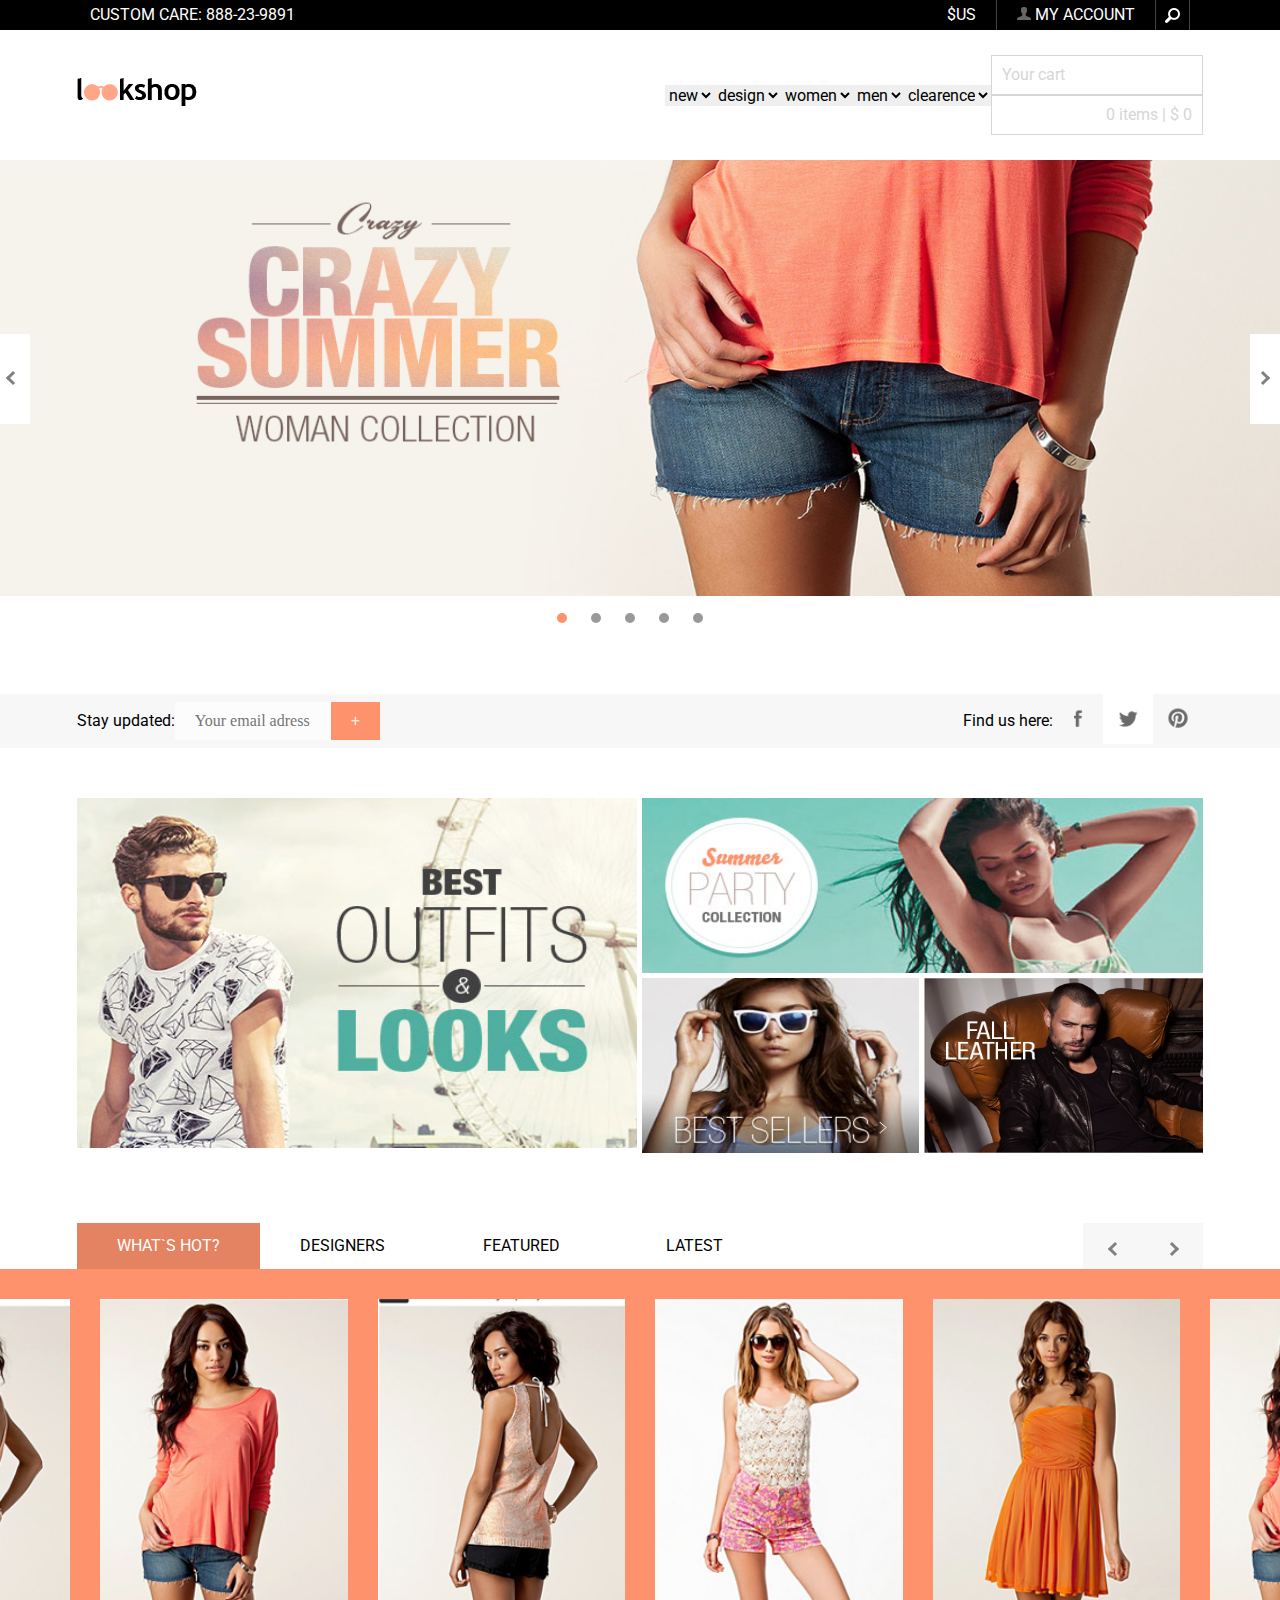
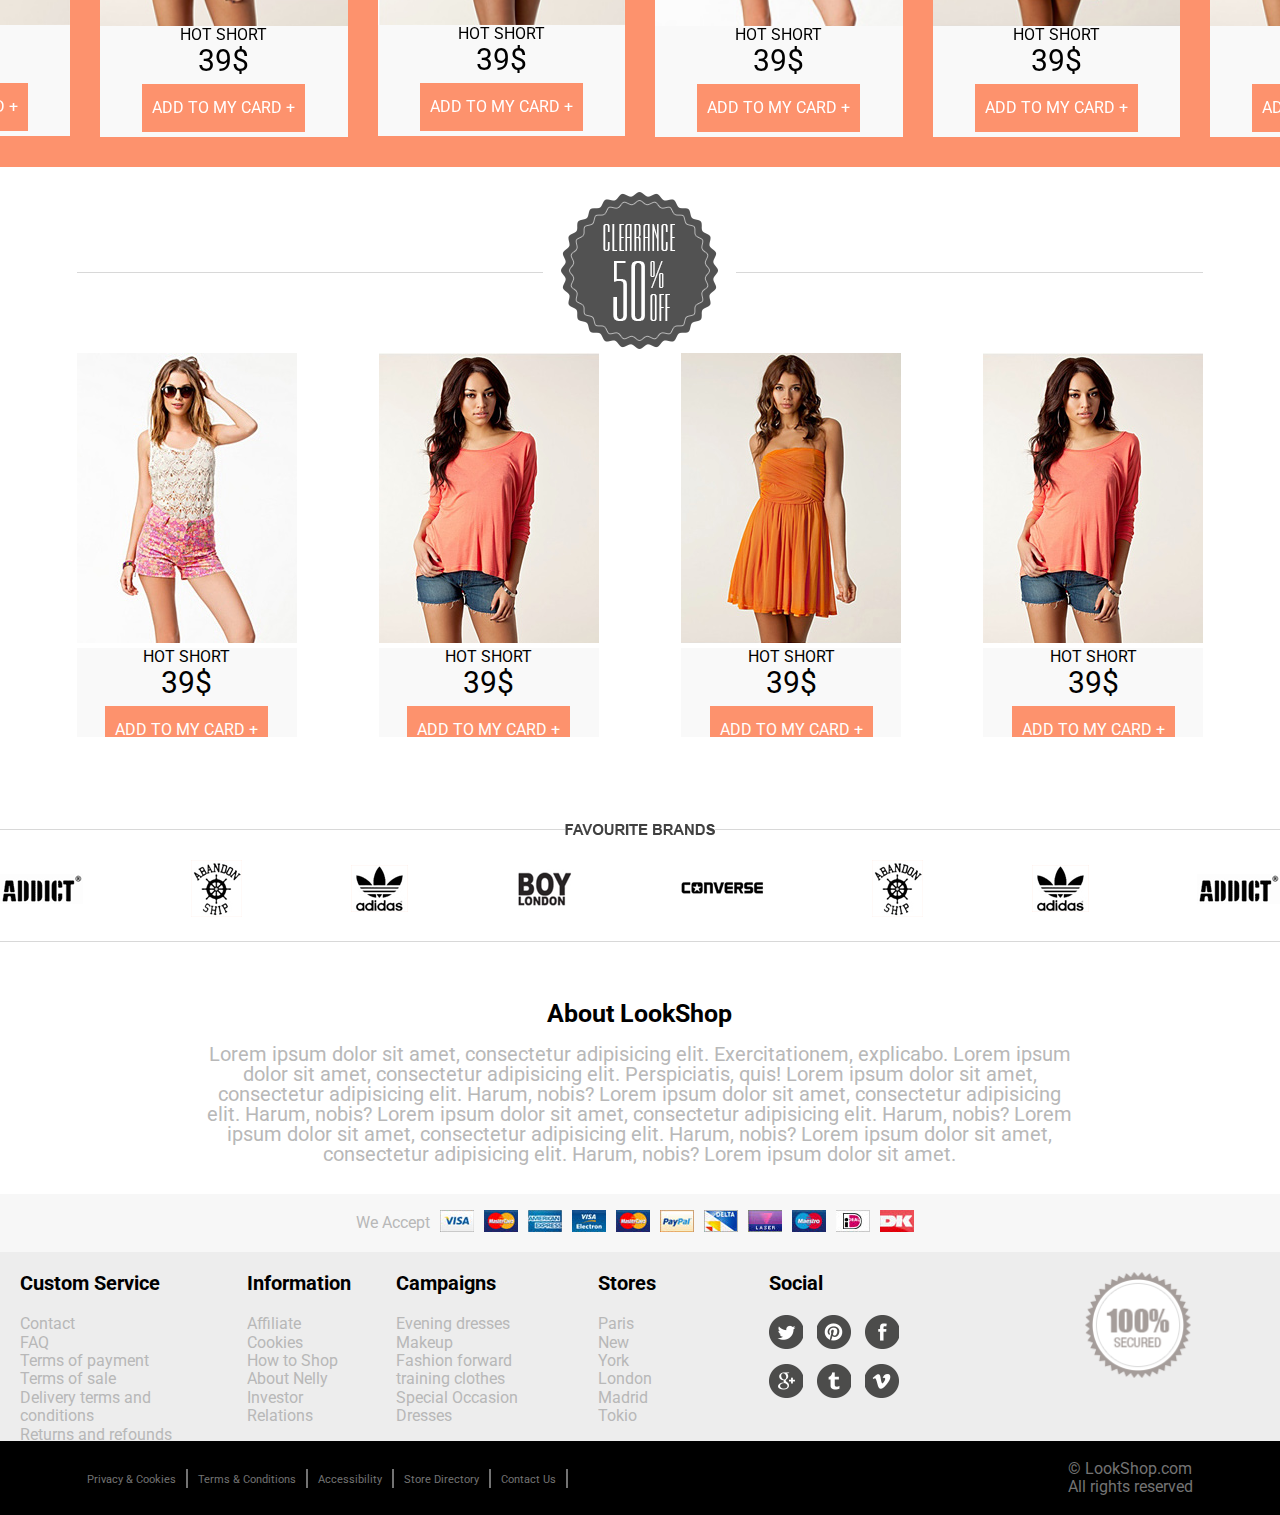
==== commit a72efe13: "hw04 complete" ====
--- a/homework04/index.html
+++ b/homework04/index.html
@@ -233,6 +233,7 @@
                 <li><a href="#">designers</a></li>
                 <li><a href="#">featured</a></li>
                 <li><a href="#">latest</a></li>
+                <li class="triangle"><div></div></li>
             </ul>
             <div class="arrows">
                 <div class="disabled custom-prev">
@@ -433,6 +434,11 @@
                 </div>
             </div>
 
+        </div>
+    </div>
+    <div class="load-more">
+        <div>
+        <h3>load more</h3>
         </div>
     </div>
     <div class="add">
@@ -544,6 +550,11 @@
         <div class="dark-foot">
 
             <div>
+                <div class="burger-block">
+                    <div></div>
+                    <div></div>
+                    <div></div>
+                </div>
                 <ul class="menu-bottom">
                     <li><a href="#">Privacy & Cookies</a></li>
                     <li><a href="#">Terms & Conditions</a></li>
--- a/homework04/css/style.css
+++ b/homework04/css/style.css
@@ -38,10 +38,7 @@
     width: 88%;
 }
 
-.top-sales .top-model{
-    max-height: 384px;
-    overflow: hidden;
-}
+
 
 
 .user-line span {
@@ -541,6 +538,8 @@
 }
 
 .top-sales .top-model {
+    max-height: 384px;
+    overflow: hidden;
     display: flex;
     flex-direction: row;
     justify-content: space-between;
@@ -613,6 +612,10 @@
 
 .pay .pay-systems a, .pay .pay-systems span {
     margin-right: 10px;
+}
+
+.load-more{
+    display: none;
 }
 
 /* ---------------------------FOOTER-----------*/
--- a/homework04/css/carousel.css
+++ b/homework04/css/carousel.css
@@ -43,7 +43,7 @@
 }
 
 .carousel  .carousel-menu ul .active {
-    background: #fd926d;
+    background: #e38362;
 }
 
 .carousel .carousel-menu .active a {
@@ -61,9 +61,12 @@
 }
 
 .carousel-menu .arrows {
-    /*width: 40%;*/
     display: flex;
     justify-content: flex-end;
+}
+
+.triangle{
+    display: none;
 }
 
 .carousel .arrows .disabled{
--- a/homework04/css/ipad.css
+++ b/homework04/css/ipad.css
@@ -12,7 +12,9 @@
     .carousel .carousel-menu ul li{
         width: 127px;
     }
-
+    .top-sales .top-model {
+        max-height: 405px;
+    }
     .header .header-bottom .select-cart{
         display: flex;
         flex-direction: column;
@@ -42,7 +44,6 @@
 
 
 
-
     /* ---------------------------FOOTER-----------*/
 
     .footer .lighter-foot .left .left-one,
--- a/homework04/css/iphone.css
+++ b/homework04/css/iphone.css
@@ -14,6 +14,9 @@
     {
         display: none;
     }
+    .top-sales .top-model {
+        max-height: 405px;
+    }
 
     .thick{
         height: 100px;
@@ -43,7 +46,7 @@
         height: 48px;
     }
     .user-line .settings .search{
-        width: 15%;
+        width: 17%;
     }
     .user-line span{
         width: 100%;
@@ -175,6 +178,25 @@
     .carousel-menu .arrows{
         display: none;
     }
+
+    .carousel .carousel-menu ul .triangle{
+        display: flex;
+        align-items: center;
+        justify-content: center;
+
+        background: #e38362;
+    }
+
+    .carousel .carousel-menu ul .triangle div{
+
+        width: 0;
+        height: 0;
+        border-top: 10px solid white;
+        border-right: 8px solid transparent;
+        border-left: 8px solid transparent;
+
+        color: black;
+    }
     /* -------------Carousel----------------------- */
 
 
@@ -182,4 +204,40 @@
     .top-sales .top-model{
         justify-content: space-around;
     }
+    .load-more{
+        display: flex;
+        justify-content: center;
+        width: 95%;
+        margin: 0 0 25px 0;
+    }
+    .load-more div{
+        display: flex;
+        align-items: center;
+        justify-content: center;
+
+        width: 162px;
+        height: 46px;
+
+        text-transform: uppercase;
+        text-align: center;
+
+        color: #fff;
+        background: #000;
+    }
+
+
+    /* -----------------FOOTER--------------------- */
+    .dark-foot .burger-block{
+        display: flex;
+        flex-direction: column;
+        justify-content: space-between;
+
+        width: 30px;
+        height: 28px;
+    }
+    .dark-foot .burger-block div{
+        height: 5px;
+        border-radius: 7px;
+        background: white;
+    }
 }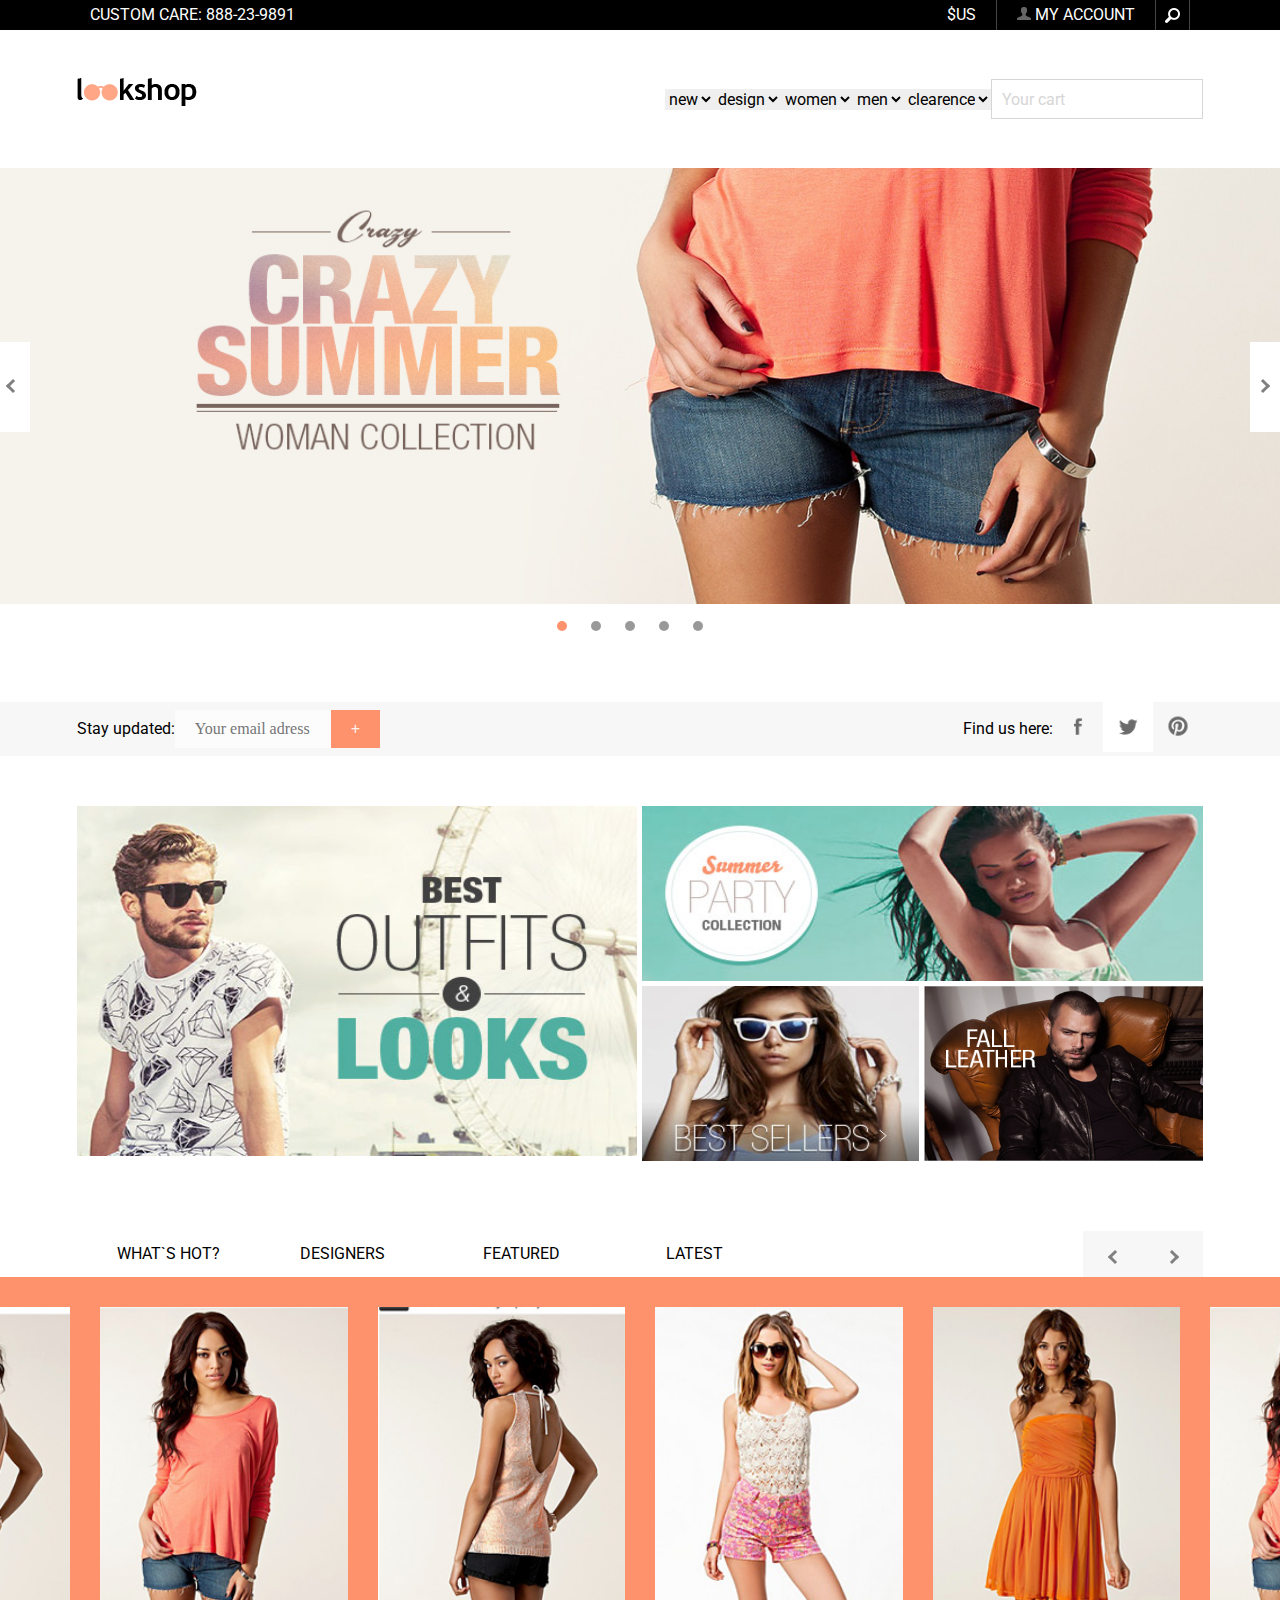
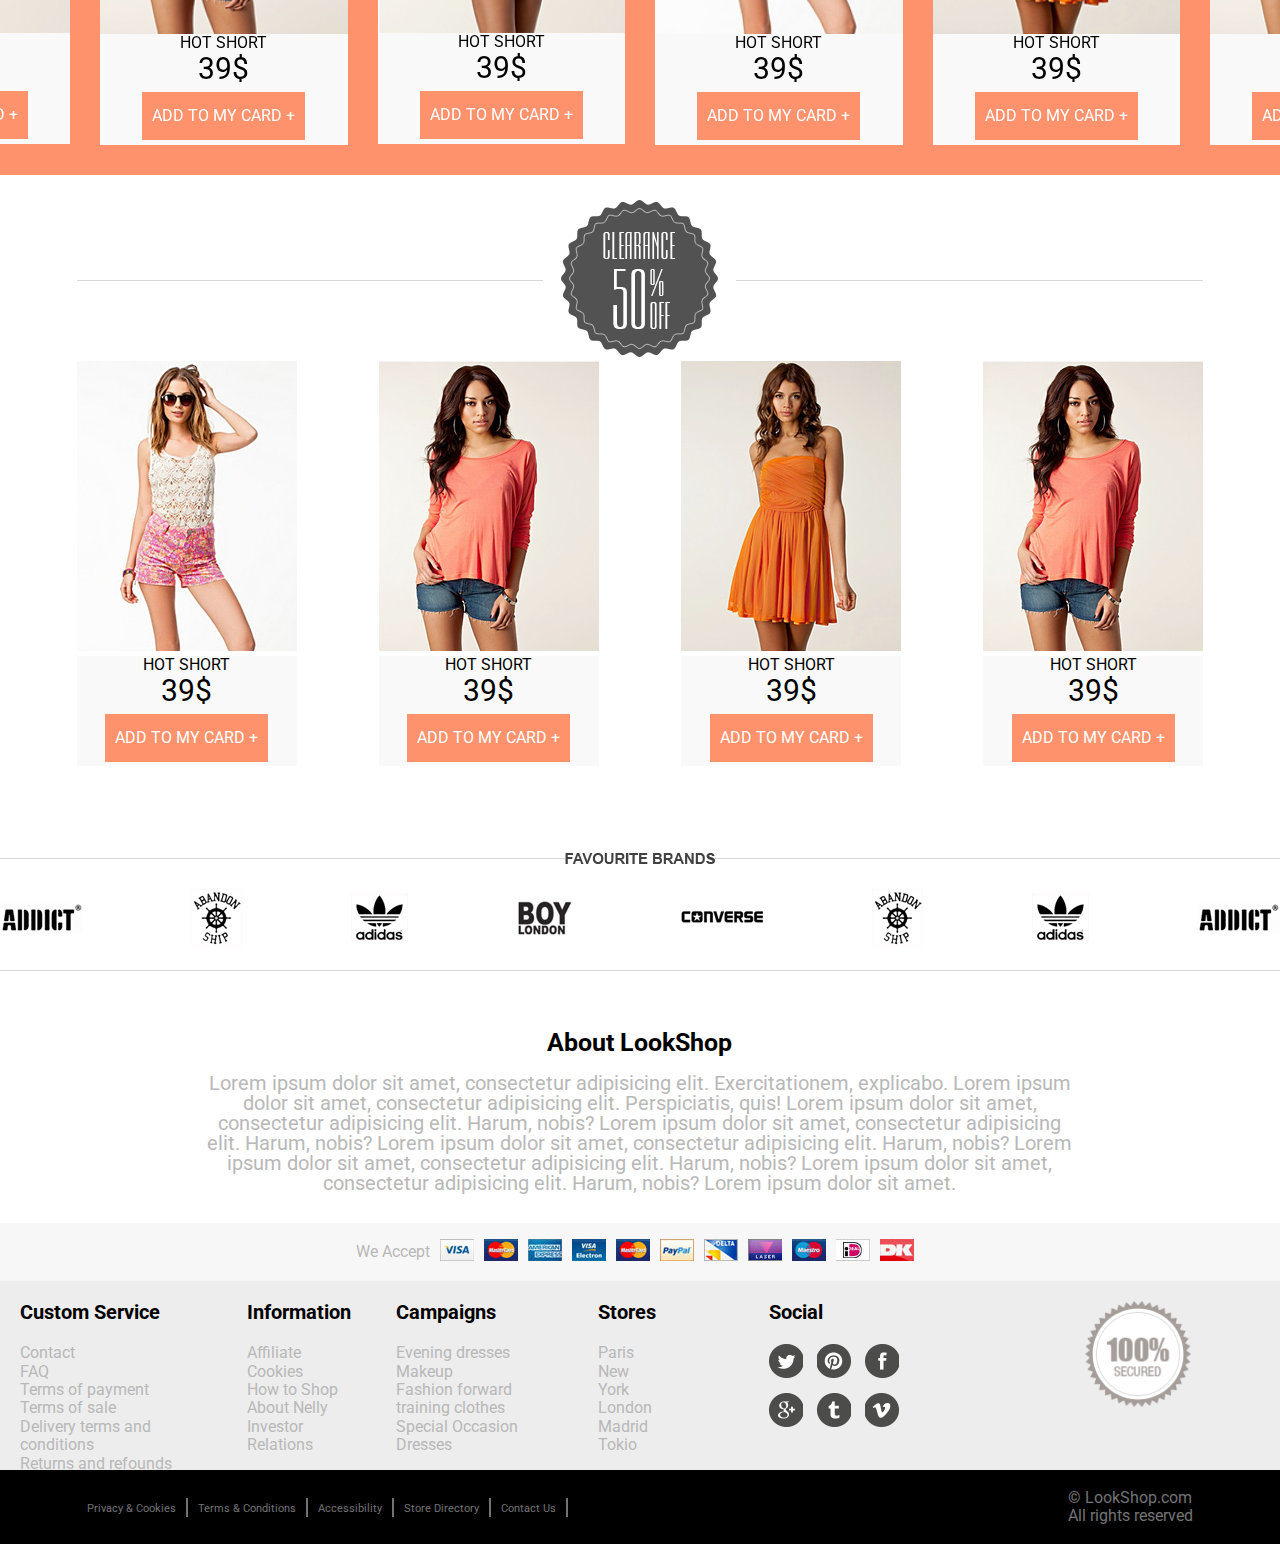
==== commit 447bc9b7: "hw04 accordion js + fix css" ====
--- a/homework04/index.html
+++ b/homework04/index.html
@@ -6,8 +6,10 @@
           content="width=device-width, user-scalable=no, initial-scale=1.0, maximum-scale=1.0, minimum-scale=1.0">
     <meta http-equiv="X-UA-Compatible" content="ie=edge">
     <link rel="stylesheet" href="css/normalize.css">
+    <link href="https://fonts.googleapis.com/css?family=Roboto" rel="stylesheet">
+    <link rel="stylesheet" href="//code.jquery.com/ui/1.12.1/themes/base/jquery-ui.css">
+    <link rel="stylesheet" href="jquery-ui-1.12.1.custom/jquery-ui.min.css">
     <link rel="stylesheet" href="css/style.css">
-    <link href="https://fonts.googleapis.com/css?family=Roboto" rel="stylesheet">
     <link rel="stylesheet" href="css/carousel.css">
     <link rel="stylesheet" href="css/ipad.css">
     <link rel="stylesheet" href="css/iphone.css">
@@ -40,10 +42,10 @@
                 </ul>
             </div>
         </div>
-        <div class="header-bottom">
+        <div class="header-bottom" id ="header-bottom">
             <img class="thick" src="img/logo.png" alt="">
-            <div class="select-cart ">
-                <div class="select-top thick">
+            <div class="select-cart accordion" >
+                <div class="select-top thick" id="select-top-ipad">
                     <p>Your cart</p>
                 </div>
                 <div class="select-bottom">
@@ -119,8 +121,8 @@
 
                     </li>
                 </ul>
-                <div class="select-cart">
-                    <div class="select-top">
+                <div class="select-cart accordion" id="select-cart">
+                    <div class="select-top" id="select-top">
                         <p>Your cart</p>
                     </div>
                     <div class="select-bottom">
@@ -571,10 +573,14 @@
             </div>
         </div>
     </footer>
-    <script src="js/plugins/OwlCarousel/docs/assets/vendors/jquery.min.js"></script>
+    <script src="js/jquery-3.3.1.min.js"> </script>
+    <script src="jquery-ui-1.12.1.custom/jquery-ui.min.js"></script>
     <script src="js/plugins/OwlCarousel/dist/owl.carousel.min.js"></script>
     <script src="js/main.js"></script>
-
+    <script>
+        
+
+    </script>
 </div>
 </body>
 </html>--- a/homework04/css/style.css
+++ b/homework04/css/style.css
@@ -117,7 +117,7 @@
 }
 
 .header-bottom {
-
+    height: 88px;
     margin: 25px auto;
 
     display: flex;
@@ -192,8 +192,14 @@
 /* -----------------------------BURGER MENU--------------- */
 .header-bottom div .select-cart {
     width: 212px;
+    height: 40px;
     display: flex;
     flex-direction: column;
+    align-self: center;
+
+}
+.select-cart{
+    position: static;
 }
 
 .header-bottom .select-cart {
@@ -205,12 +211,13 @@
     height: 40px;
     padding: 10px 10px;
     border: 1px solid #d6d6d6;
+    margin: 0;
     color: #d6d6d6;
 }
 
 .header-bottom .select-cart .select-bottom {
     width: 212px;
-    height: 40px;
+    margin: 0;
     padding: 10px 10px;
     border: 1px solid #d6d6d6;
     display: flex;
@@ -220,8 +227,26 @@
 
     color: #d6d6d6;
 }
+.ui-button:active .ui-icon{
+    background-image: none;
+}
+.header-bottom .select-cart .select-top{
+    background: white;
+}
+.select-top .ui-button:active .ui-icon{
+    /*background-image: none;*/
+}
+.header-bottom .select-cart .ui-icon{
+    position: absolute;
+
+    transform: translateY(50%);
+    top: 18%;
+    left: 11.5em;
+}
+
+
 .main {
-    margin: 25px 0;
+    margin: 0 0 25px 0;
 }
 
 .container {
@@ -538,7 +563,7 @@
 }
 
 .top-sales .top-model {
-    max-height: 384px;
+    max-height: 405px;
     overflow: hidden;
     display: flex;
     flex-direction: row;
@@ -644,6 +669,7 @@
 .footer .lighter-foot .left .left-two {
     display: flex;
     flex-direction: row;
+
 }
 
 .footer .lighter-foot .right {
--- a/homework04/css/carousel.css
+++ b/homework04/css/carousel.css
@@ -42,13 +42,7 @@
     transition: 500ms;
 }
 
-.carousel  .carousel-menu ul .active {
-    background: #e38362;
-}
 
-.carousel .carousel-menu .active a {
-    color: #fff;
-}
 
 .carousel .carousel-menu ul li a {
     color: #000;
@@ -65,7 +59,7 @@
     justify-content: flex-end;
 }
 
-.triangle{
+.carousel .carousel-menu .triangle{
     display: none;
 }
 
--- a/homework04/css/ipad.css
+++ b/homework04/css/ipad.css
@@ -50,6 +50,7 @@
     .footer .lighter-foot .left .left-two {
         display: flex;
         flex-direction: column;
+        flex-wrap: wrap;
     }
     .footer .lighter-foot .left {
         width: 50%;
--- a/homework04/css/iphone.css
+++ b/homework04/css/iphone.css
@@ -22,11 +22,13 @@
         height: 100px;
     }
     .header-bottom{
+        height: 100%;
         margin: 10px auto;
         display: flex;
         flex-direction: column;
         justify-content: center;
         align-items: center;
+        flex-wrap: wrap;
     }
     .user-line{
         width: 100%;
@@ -173,13 +175,19 @@
         display: flex;
 
         font-size: 2em;
+        background: #e38362;
+
+    }
+    .carousel .carousel-menu ul .active a{
+        color: white;
     }
     .carousel .carousel-menu ul li,
     .carousel-menu .arrows{
         display: none;
     }
 
-    .carousel .carousel-menu ul .triangle{
+    .carousel .carousel-menu ul .triangle
+    {
         display: flex;
         align-items: center;
         justify-content: center;
@@ -224,9 +232,16 @@
         color: #fff;
         background: #000;
     }
+    .load-more div h3{
+        font-weight: lighter;
+    }
 
 
     /* -----------------FOOTER--------------------- */
+    .footer .lighter-foot .left .left-one,
+    .footer .lighter-foot .left .left-two{
+        flex-wrap: wrap;
+    }
     .dark-foot .burger-block{
         display: flex;
         flex-direction: column;
